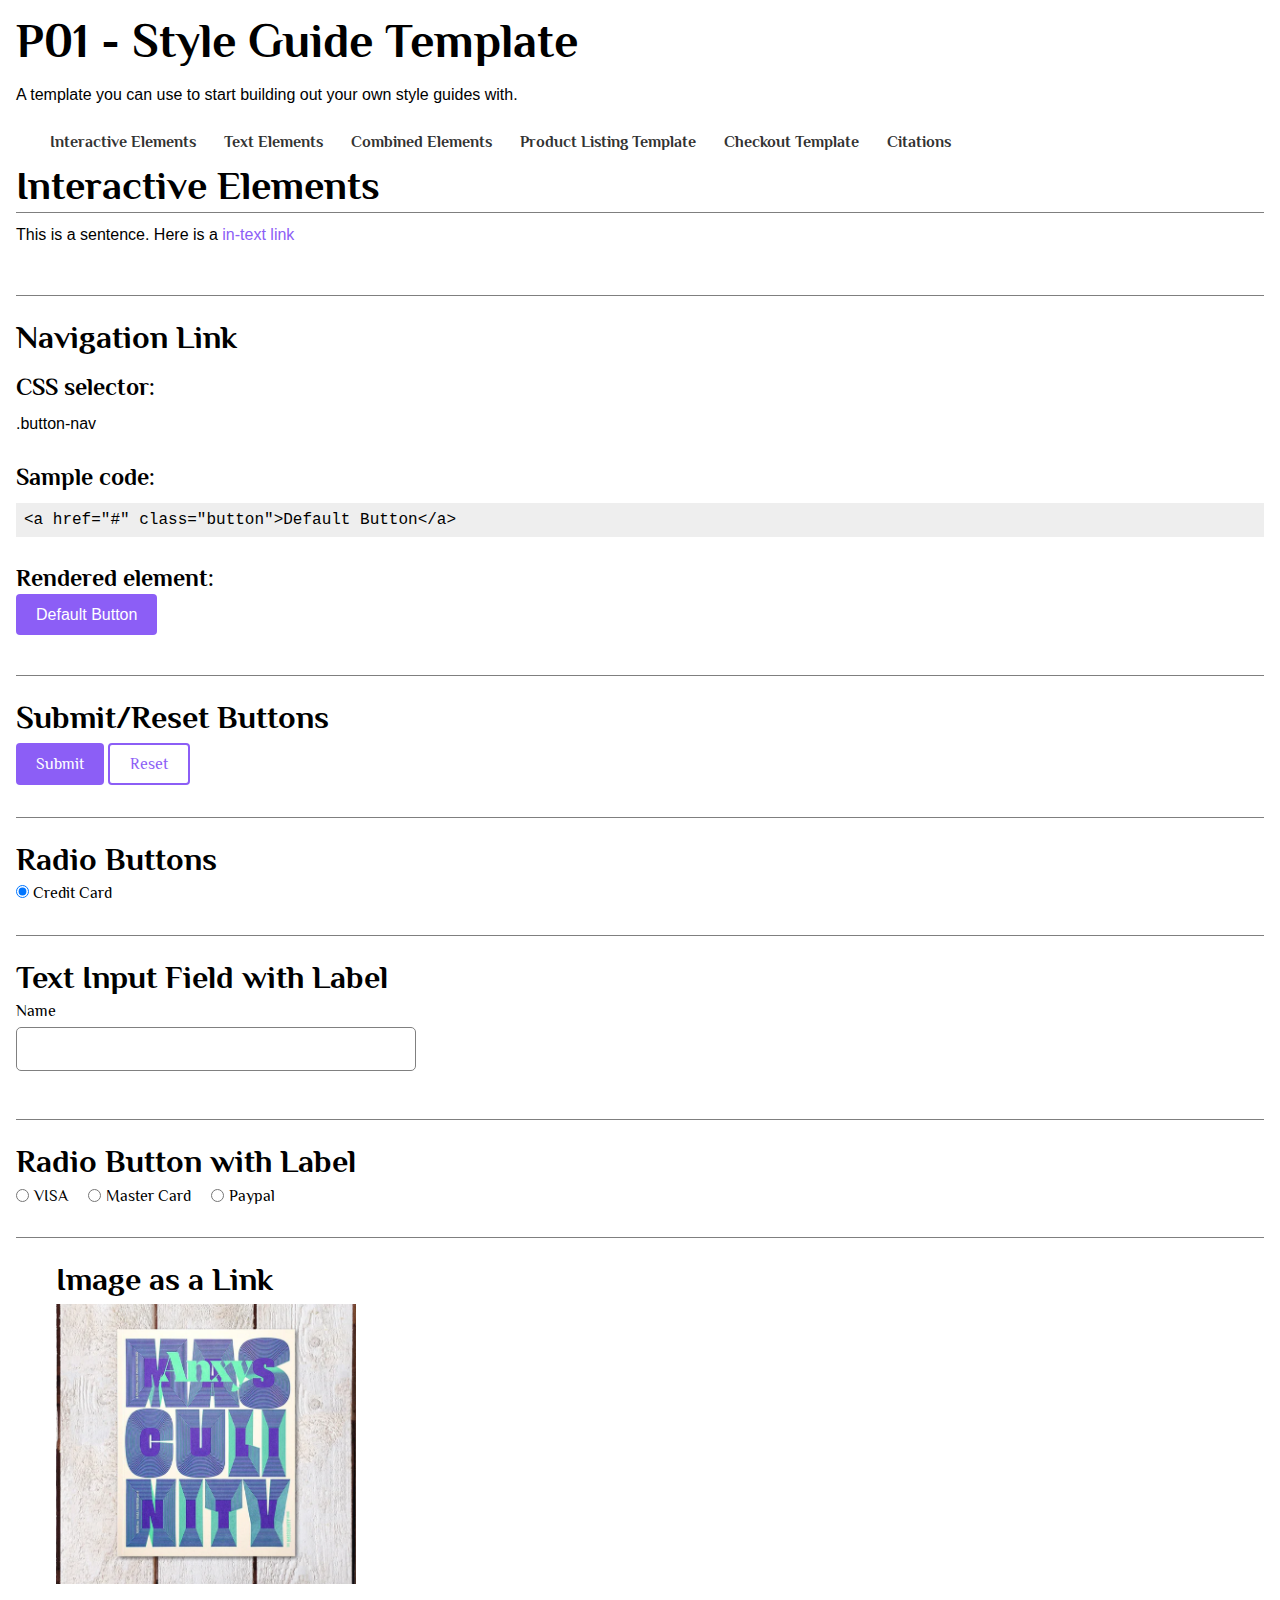
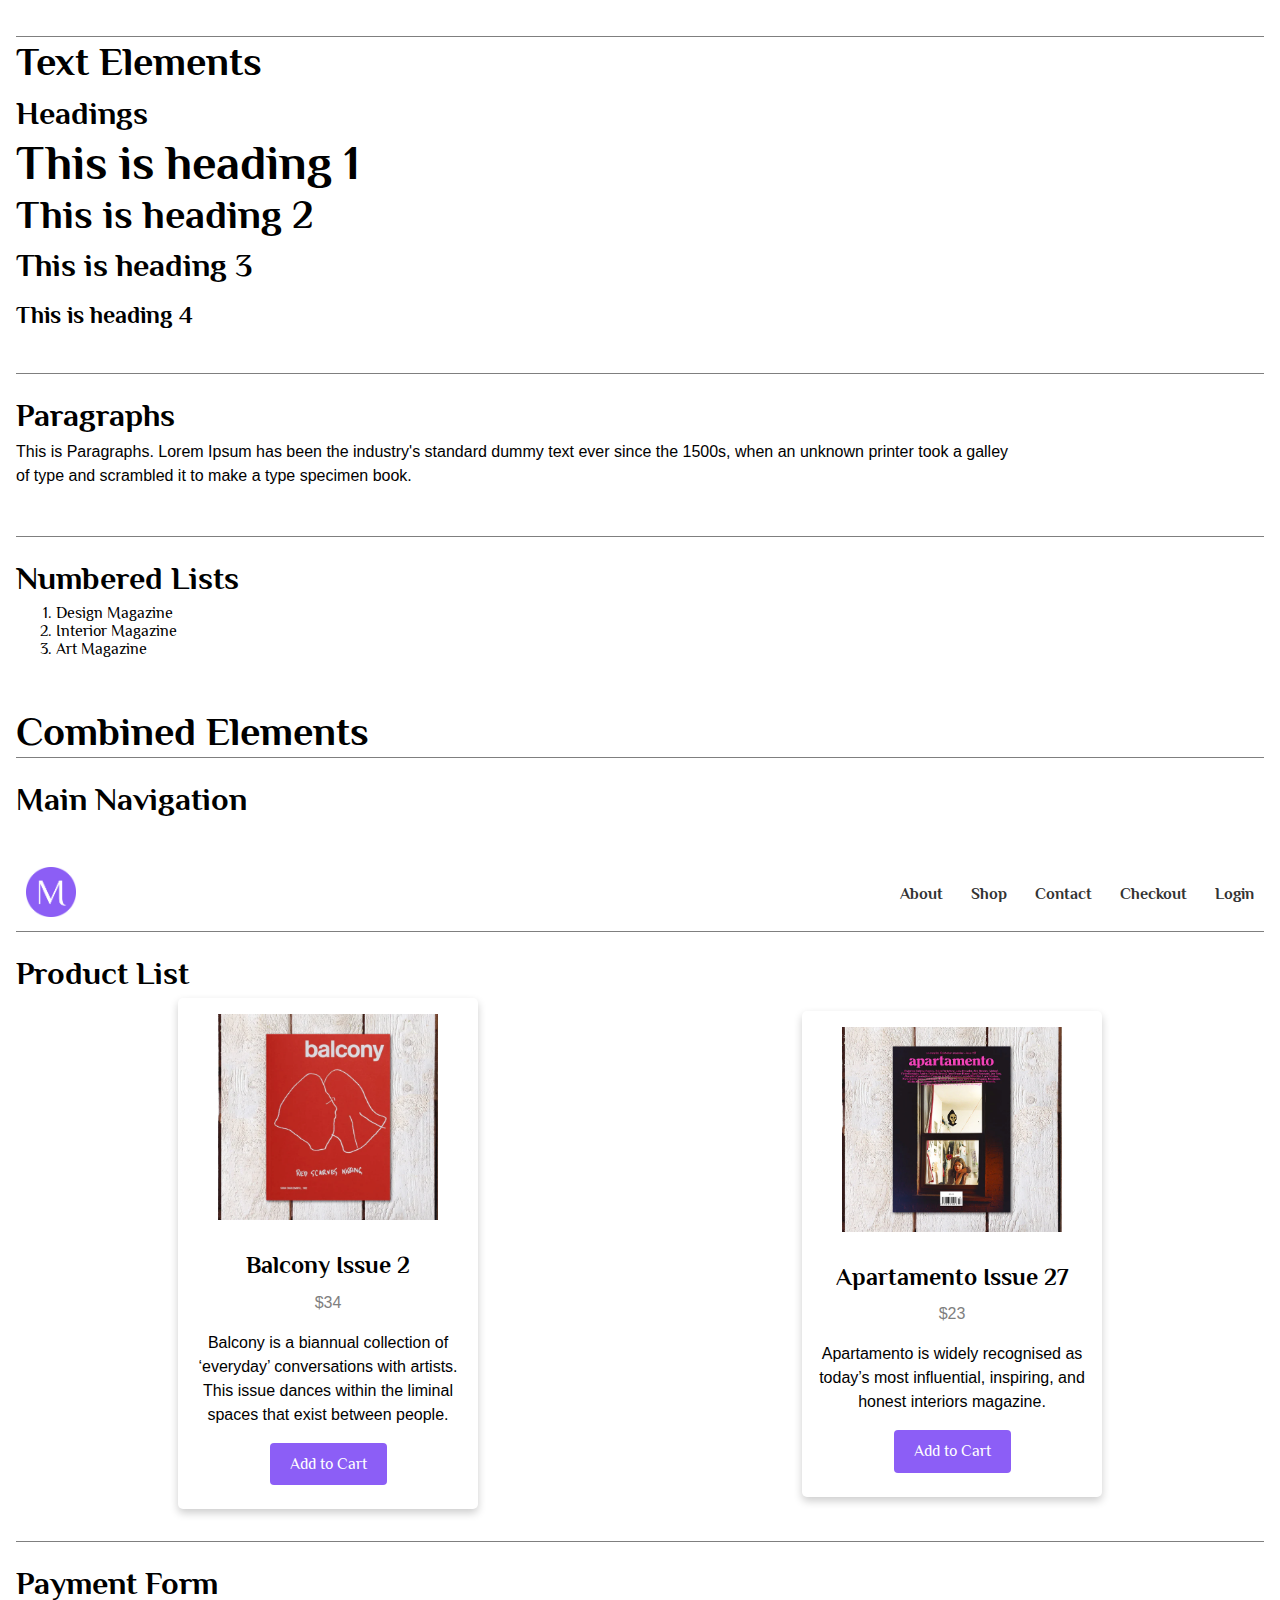
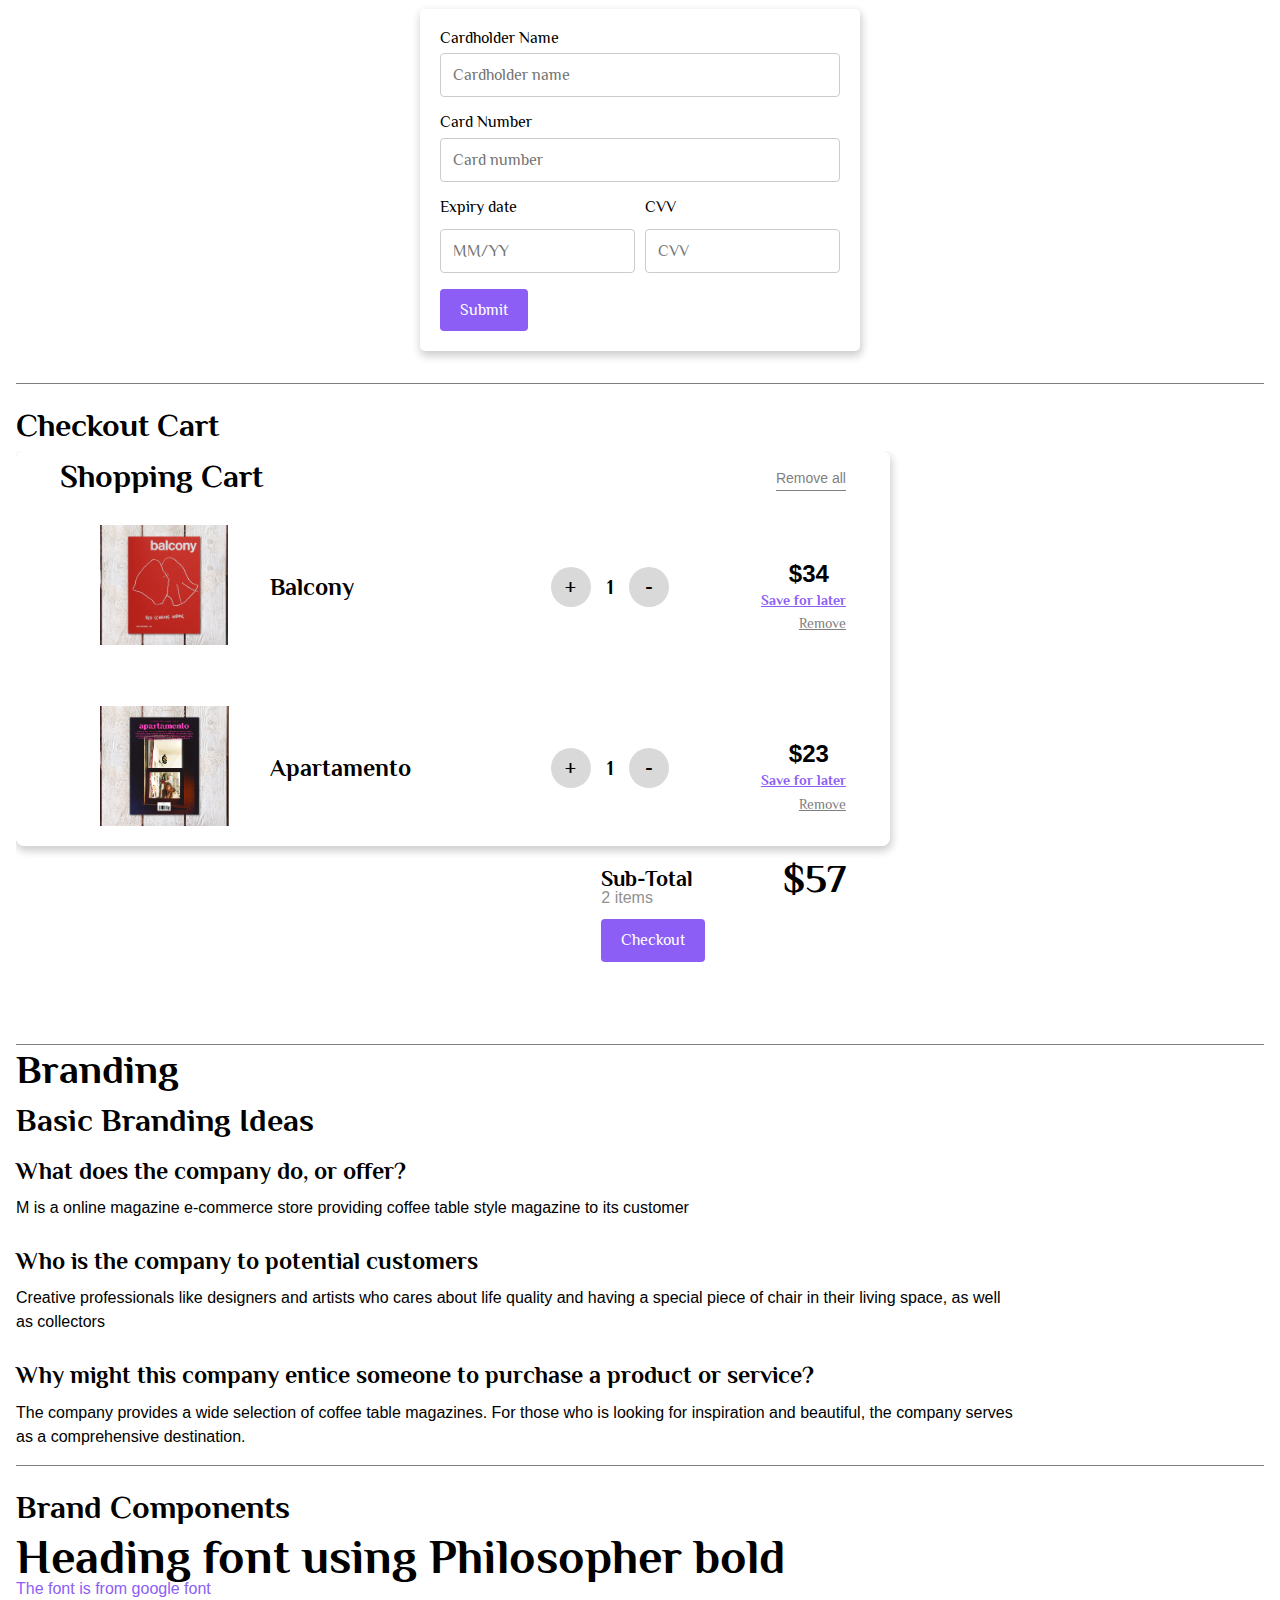
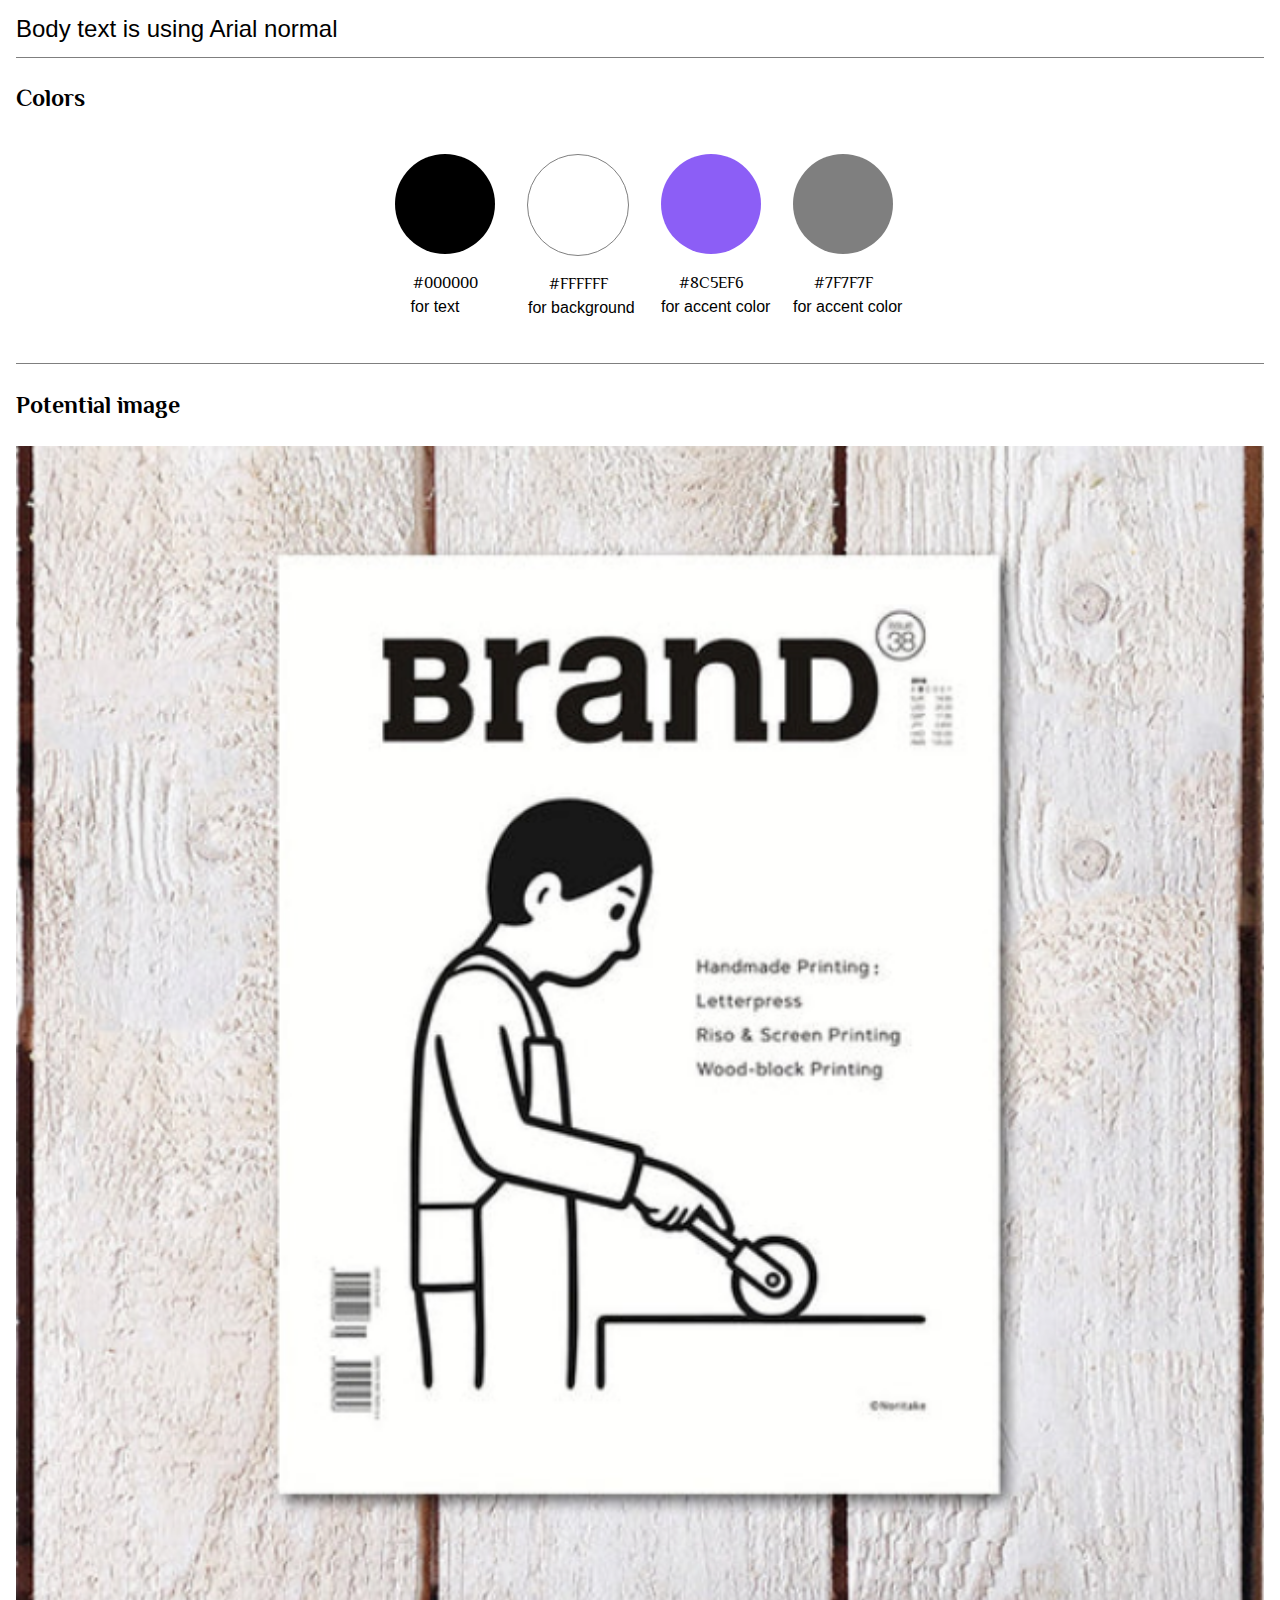
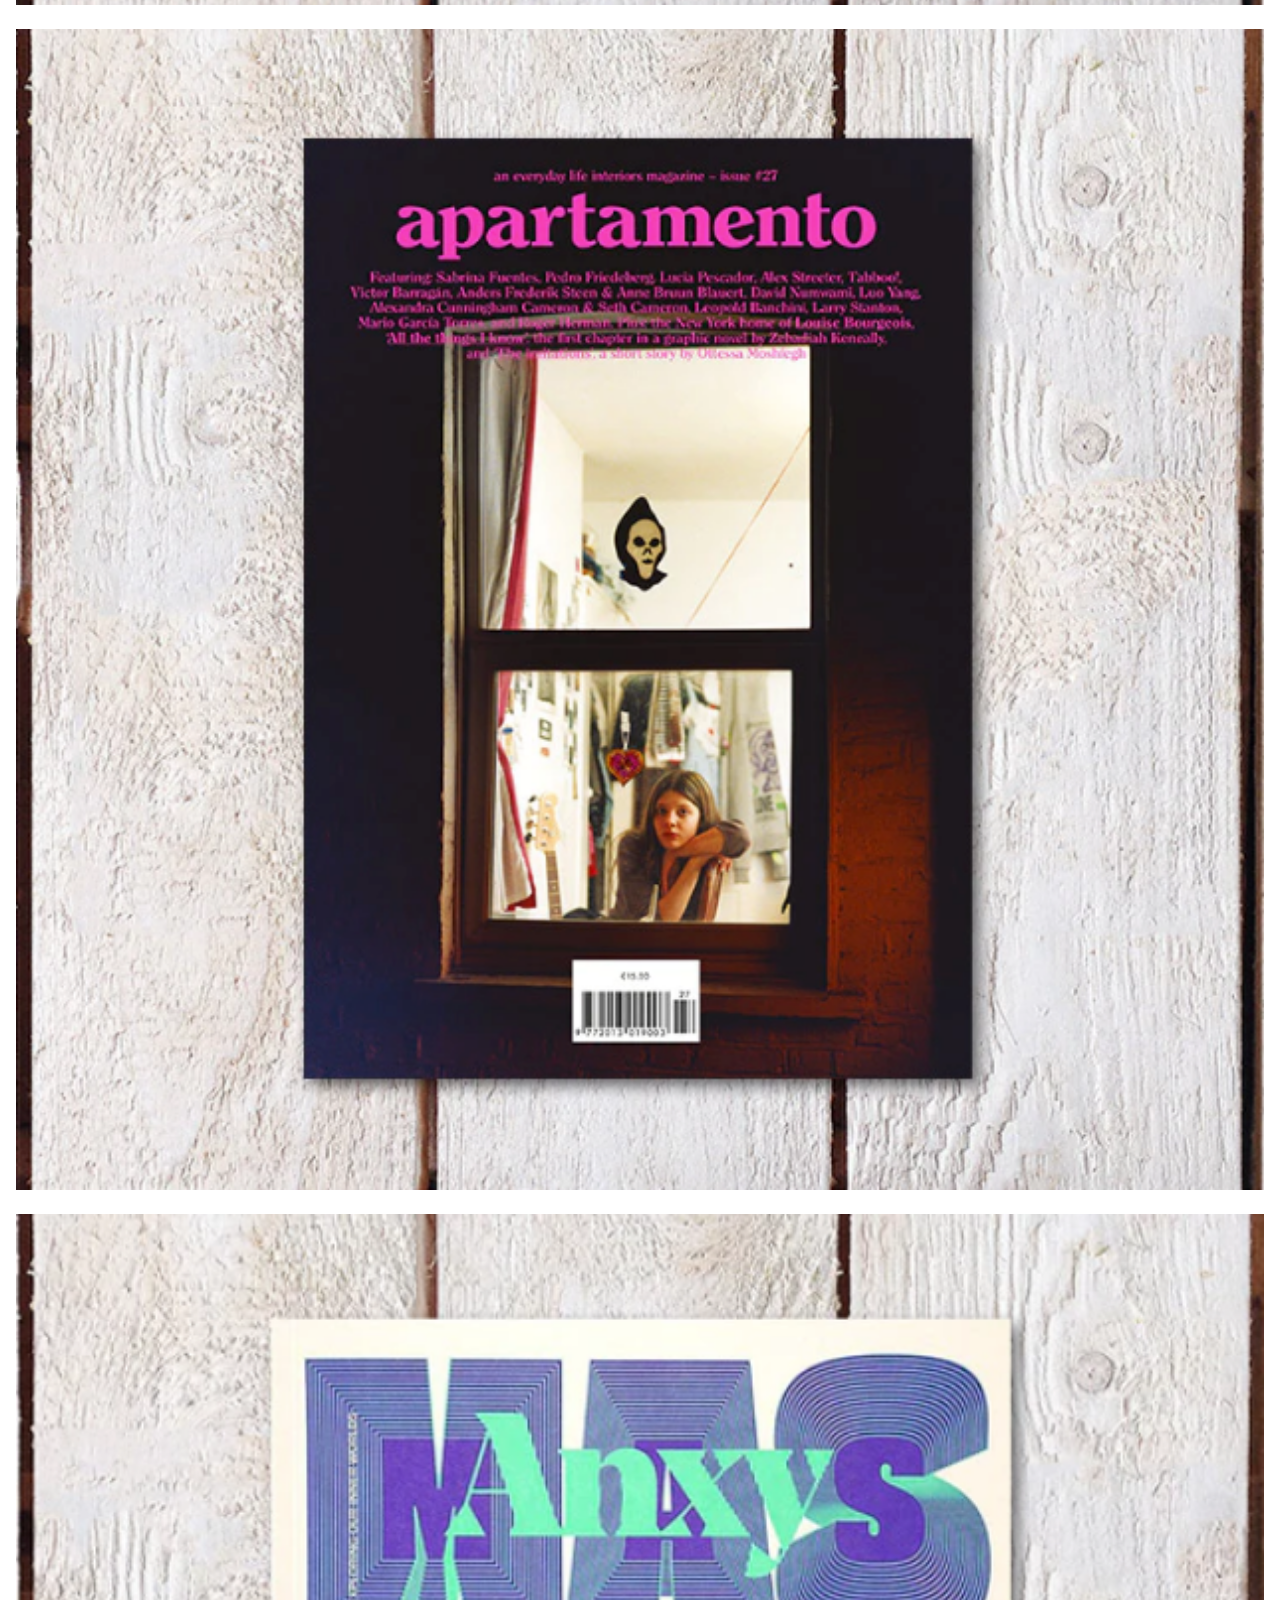
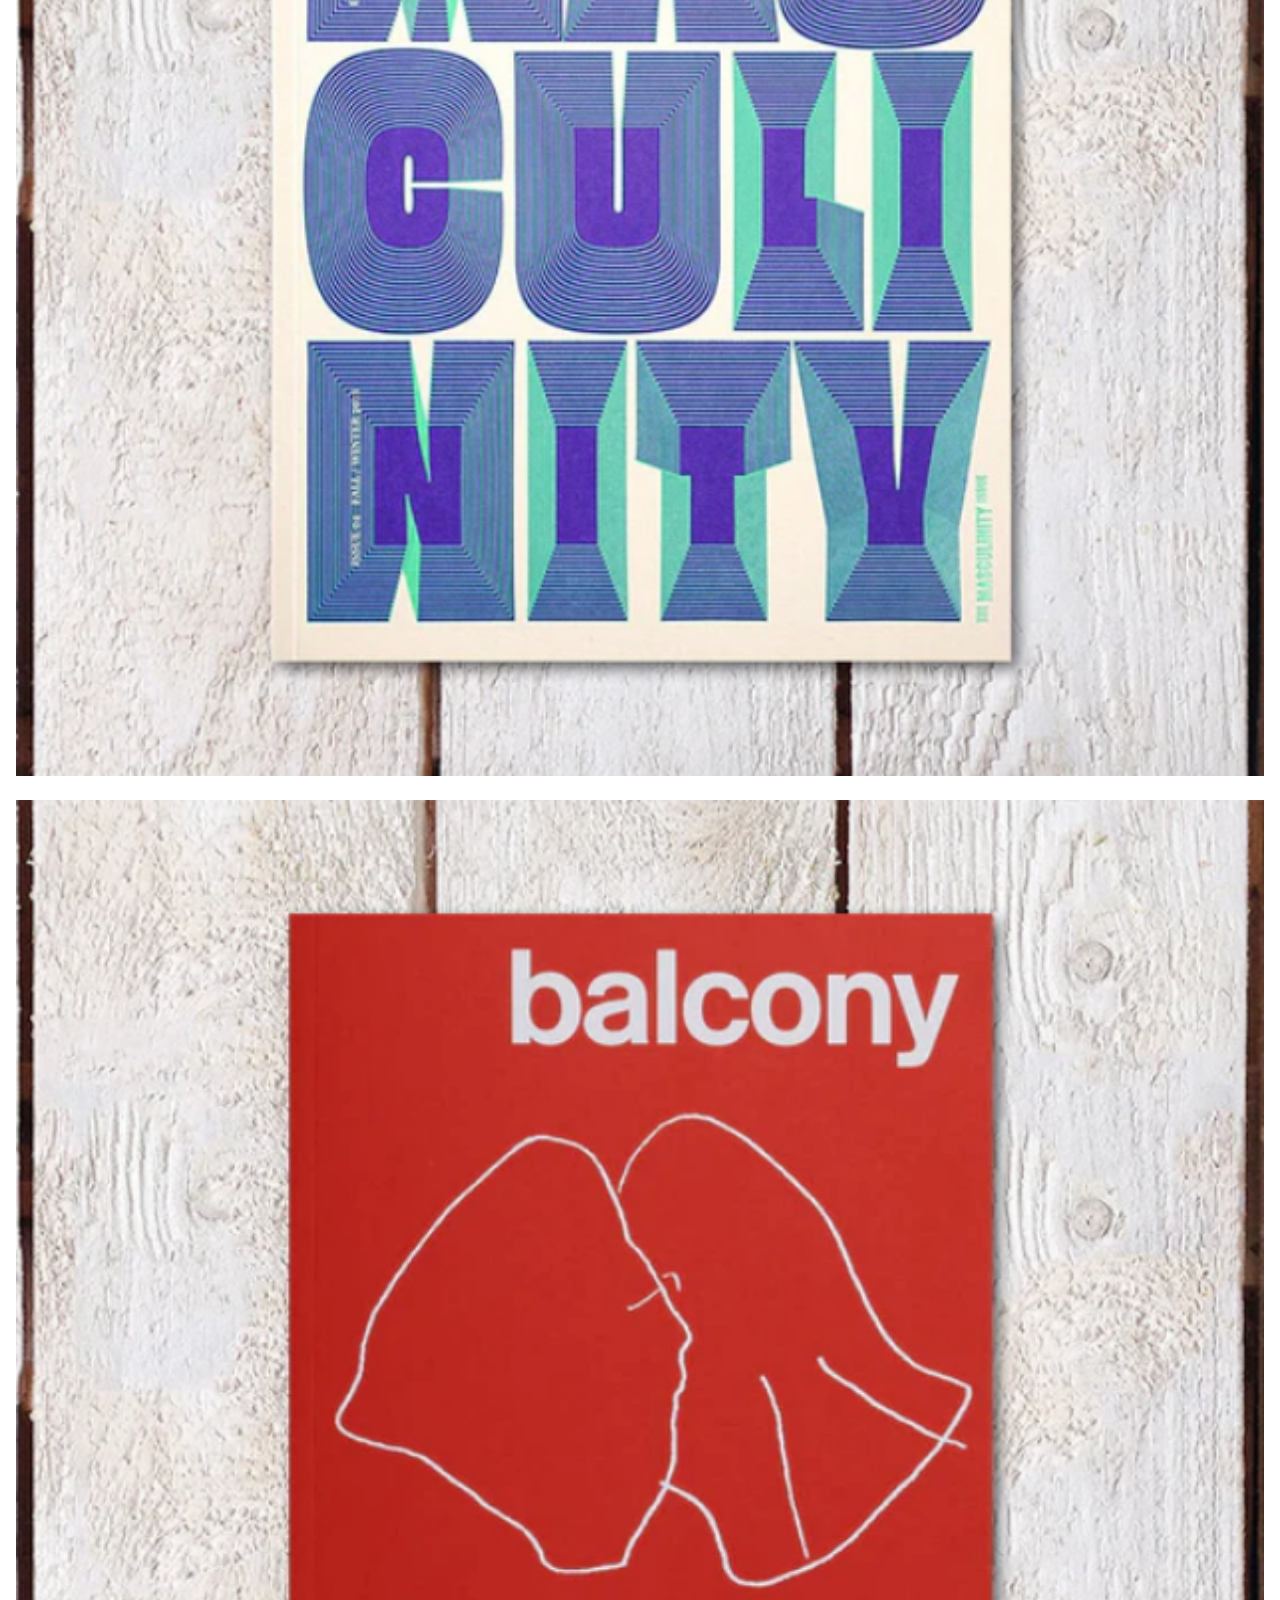
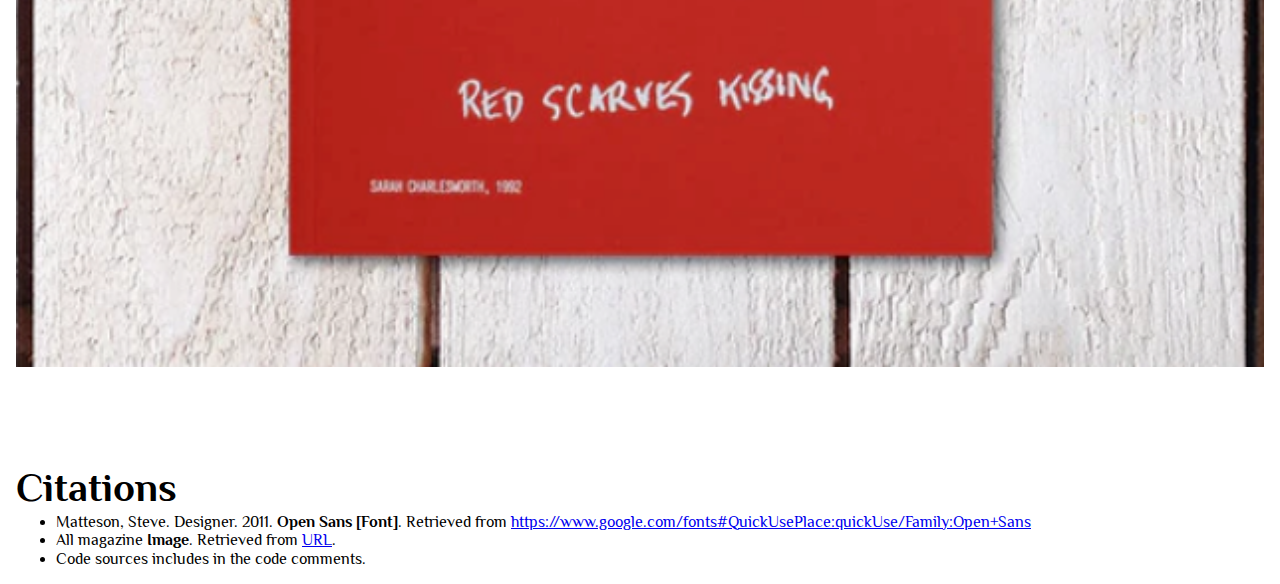
==== index.html @ f596f069 "comment" ====
<!DOCTYPE html>
<html lang="en">

  <head>

    <meta charset="utf-8">
    <title>P01 - Style Guide Template</title>

    <link href="css/main.css" rel="stylesheet">
    <link rel="stylesheet" href="css/font.css">
    
    <link rel="stylesheet" href="css/normalize.css">

    
<!--new comment-->
  </head>

  <body>

    <header>
      <h1>P01 - Style Guide Template</h1>
    </header>
      <p>A template you can use to start building out your own style guides with.</p>

<div class="navbar">
      <nav>    
        <ul>
       <li> <a href="#interactive_elements">Interactive Elements</a> </li>
       <li> <a href="#text_elements">Text Elements</a> </li>
       <li> <a href="#combined_elements">Combined Elements</a> </li>
       <li>  <a href="#product_listing">Product Listing Template</a> </li>
       <li> <a href="#checkoutCart">Checkout Template</a> </li>
       <li> <a href="#citations">Citations</a> </li>
      </ul>    
      </nav>

    </div>

    <!-- INTERACTIVE ELEMENTS SECTION // -->
    <section id="interactive_elements">
      <h2>Interactive Elements</h2>


      <section class="element">

         <!-- to create an in-text link // -->
         <p> This is a sentence. Here is a <a class="intextLink" href="https://www.apple.com"> in-text link </a> </p>
      </section>


      <!-- Default Button styling section -->
      <section class="element">

        <h3>Navigation Link</h3>

        <h4>CSS selector:</h4>
        <p>.button-nav</p>

        <h4>Sample code:</h4>
        <code>&lt;a href="#" class="button"&gt;Default Button&lt;/a&gt;</code>

        <h4>Rendered element:</h4>
        <p><a class="submit" href="#">Default Button</a></p>



      </section>


      <section class="element">
        <h3>Submit/Reset Buttons</h3>
<!-- create submitt and reset button source from lab 1 and 2 material/-->
        <button type="button" class="submit">Submit</button>
        <button type="button" class="reset">Reset</button>

      </section>

      <!-- create radio button source https://learn.shayhowe.com/html-css/building-forms/-->
      <section class="element">
        <h3>Radio Buttons</h3>
        <input type="radio" name="payment type" value="Credit Card" checked> Credit Card
    

      </section>

    


      <section class="element">
        <h3>Text Input Field with Label</h3>

        <!-- to create an input field with label
  source from https://css-tricks.com/html-inputs-and-labels-a-love-story/ // -->
    
      
  <div class="input-container">
    <label for="username">Name</label>
    <input type="text" id="username" name="name">
  </div>

  
      </section>

 <!-- radio button with label // -->
      <section class="element">
        <h3>Radio Button with Label</h3>

<div class="radioGroup">

  <label>
    <input type="radio" name="paymenttype" value="VISA">
    <span class="label-text">VISA</span>
  </label>
  <label>
    <input type="radio" name="paymenttype" value="Master Card">
    <span class="label-text">Master Card</span>
  </label>
  <label>
    <input type="radio" name="paymenttype" value="Paypal">
    <span class="label-text">Paypal</span>
  </label>

        

      </div>


      </section>


      <section class="element">
        <div class="hover01">
          <figure>
            <h3>Image as a Link</h3>
            <a href="https://anxymag.com/"><img src="img/anxys.png" alt="Anxys" width="300"></a>
          </figure>
        </div>
      
<!-- to create an image with a link. Source from https://www.w3schools.com/html/tryit.asp?filename=tryhtml_links_image // -->
        
      
      </section>


    </section>
    <!-- // INTERACTIVE ELEMENTS SECTION -->



    <!-- TEXT ELEMENTS SECTION // -->
    <section class="element">
    <section id="text_elements">
      <h2>Text Elements</h2>
    </section>

    
        <h3>Headings</h3>
      
        <!-- adding 4 level headings// -->
       
        <section id="heading_elements">
        <h1>This is heading 1</h1>
        <h2 class = "specialH2">This is heading 2</h2>
        <h3>This is heading 3</h3>
        <h4>This is heading 4</h4>
      </section>

    
  </section>


      <section class="element">
        <h3>Paragraphs</h3>
    
      <p> This is Paragraphs. Lorem Ipsum has been the industry's standard dummy text ever since the 1500s, when an unknown printer took a galley of type and scrambled it to make a type specimen book. 

      </p>
    </section>
    <!-- create numbered list// -->
      <section class="element">
        <h3>Numbered Lists</h3>
        <ol>
          <li>Design Magazine</li>
          <li>Interior Magazine</li>
          <li> Art Magazine</li>
        </ol>
      </section>

    
    



    <!-- COMBINED ELEMENTS SECTION // -->
    <section id="combined_elements">
      <h2>Combined Elements</h2>

      <section class="element">
        <h3>Main Navigation</h3>

      </section>
<!-- source from https://codepen.io/wajahat/pen/ORXvop-->

      <div class="navbar">
        <div class="logo">
          <img src="img/logo.jpg" alt="Logo" width="100">
        </div>
        <nav>
          <ul>
            <li><a href="#">About</a></li>
            <li><a href="#">Shop</a></li>
            <li><a href="#">Contact</a></li>
            <li><a href="#">Checkout</a></li>
            <li><a href="#">Login</a></li>
          </ul>
        </nav>
      </div>


<!-- Product list -->
      <section class="element" id="product_listing"> 
        <h3 id="product_list">Product List</h3>
<!-- Create a product list. Source from https://www.w3schools.com/howto/howto_css_product_card.asp // -->

<div class="productCardContainer">
        <div class="productCard hover01" >
          <figure>
            <img src="img/balcony.png" alt="balcony" style="width:100%">
          </figure>
          <h4>Balcony Issue 2</h4>
          <p class="price">$34</p>
          <p class="productText" >Balcony is a biannual collection of ‘everyday’ conversations with artists. This issue dances within the liminal spaces that exist between people.
          </p>
          
          <button type="button" class="submit">Add to Cart</button>
          
        </div>

        <div class="productCard hover01">
          <figure>
            <img src="img/apartamento.png" alt="Round Chair - Woven" style="width:100%">
          </figure>
          <h4>Apartamento Issue 27</h4>
          <p class="price">$23 </p>
          <p class="productText">Apartamento is widely recognised as today’s most influential, inspiring, and honest interiors magazine.</p>
         
          <button type="button" class="submit">Add to Cart</button>
          
        </div>

      </div>
  
      </section>

      <section class="element">
        <!--source from https://www.w3schools.com/howto/howto_css_contact_form.asp -->
        <h3>Payment Form</h3>

        <div class="PaymentForm">
          <form action="action_page.php">
        
            <label for="cname">Cardholder Name</label>
            <input type="text" id="cname" name="cardholdername" placeholder="Cardholder name">
        
            <label for="cnum">Card Number</label>
            <input type="text" id="cnum" name="cardnumber" placeholder="Card number">
        
    
        
            <div class="expiry-cvv-container">

              <div class="expiry-container">

                <label for="edate">Expiry date</label>

                <input type="text" id="edate" name="expirydate" placeholder="MM/YY">
              </div>

              <div class="cvv-container">

                <label for="cvv">CVV</label>
                <input type="text" id="cvv" name="cvv" placeholder="CVV">
              </div>
              
            </div>
            
        
            <input type="submit" value="Submit">
        
          </form>
        </div>



      </section>

      <section class="element" id="checkoutCart">

        <h3>Checkout Cart</h3>
 <!-- // source from https://uxplanet.org/how-to-create-a-shopping-cart-ui-using-html-css-e5db3cd55aa0 -->

<div class="wholecart">
        <div class="CartContainer">
   	   <div class="Header">
   	   	<h3 class="Heading">Shopping Cart</h3>
   	   	<p class="Action">Remove all</p>
   	   </div>

   	   <div class="Cart-Items">
   	   	  <div class="image-box hover01">
            <figure>
   	   	  	  <img src="img/balcony.png" alt="Balcony Image" style="height: 120px;">
            </figure>
   	   	  </div>
   	   	  <div class="about">
   	   	  	<h4 class="title">Balcony</h4>
   	   	  	
   	   	  </div>
   	   	  <div class="counter">
   	   	  	<div class="btn">+</div>
   	   	  	<div class="count">1</div>
   	   	  	<div class="btn">-</div>
   	   	  </div>
   	   	  <div class="prices">
   	   	  	<div class="amount"><p>$34</p></div>
   	   	  	<div class="save"><u>Save for later</u></div>
   	   	  	<div class="remove"><u>Remove</u></div>
   	   	  </div>
   	   </div>

   	   <div class="Cart-Items pad">
   	   	  <div class="image-box hover01">
            <figure>
              <img src="img/apartamento.png" alt="Apartamento Image" style="height: 120px;">
            </figure>    
   	   	  </div>
   	   	  <div class="about">
   	   	  	<h4 class="title">Apartamento</h4>
   	   	  	
   	   	  
   	   	  </div>
   	   	  <div class="counter">
   	   	  	<div class="btn">+</div>
   	   	  	<div class="count">1</div>
   	   	  	<div class="btn">-</div>
   	   	  </div>
   	   	  <div class="prices">
   	   	  	<div class="amount"><p>$23</p></div>
   	   	  	<div class="save"><u>Save for later</u></div>
   	   	  	<div class="remove"><u>Remove</u></div>
   	   	  </div>
   	   </div>
   
   	 <div class="checkout">
   	 <div class="total">
   	 	<div>
   	 		<div class="Subtotal">Sub-Total</div>
   	 		<div class="items"><p>2 items</p></div>
   	 	</div>
   	 	<div class="total-amount"><h2>$57</h2></div>
   	 </div>
   	 <button class="submit">Checkout</button></div>
   </div>

  </div>

      </section>

    </section>
  

    
    <!-- // COMBINED ELEMENTS SECTION -->


    <section class="element">

    <section class="branding">
        
      <h2>Branding</h2>
<!-- // branding ideas -->
      <h3>Basic Branding Ideas</h3>
      <h4> What does the company do, or offer?</h4>
      <p>M is a online magazine e-commerce store providing coffee table style magazine to its customer </p>
      <h4> Who is the company to potential customers</h4>
      <p>Creative professionals like designers and artists who cares about life quality and having a special piece of chair in their living space, as well as collectors</p>
      <h4> Why might this company entice someone to purchase a product or service?</h4>
      <p>The company provides a wide selection of coffee table magazines. For those who is looking for inspiration and beautiful, the company serves as a comprehensive destination.</p>
<!-- // branding components -->
<section class="element">
      <h3>Brand Components</h3>
      <h1 class="brandH1"> Heading font using Philosopher bold</h1>
      <p><a class="intextLink" href="https://fonts.google.com/specimen/Philosopher">The font is from google font</a></p>

      <p class="biggerP"> Body text is using Arial normal</p>

      <section class="element">
      <!-- source from https://codepen.io/zchry/pen/naamaq-->
      <h4>Colors</h4>
      <ul id="colors">
        <li class="colorCircle color-1">
            <div class="colorHex">#000000 <p>for text</p></div>
        </li>
        <li class="colorCircle color-2">
            <div class="colorHex">#FFFFFF <p>for background</p></div>
        </li>
        <li class="colorCircle color-3">
            <div class="colorHex">#8C5EF6 <p>for accent color</p> </div>
        </li>
         <li class="colorCircle color-4">
            <div class="colorHex">#7F7F7F<p>for accent color</p></div>
        </li>
      
      </ul> 
      </section>

      <section class="element">
      <h4>Potential image</h4>
      <div class="imageContainer hover01">
          <img src="img/brand.png" alt="brand" style="width:100%">
          <img src="img/apartamento.png" alt="apartamento" style="width:100%">
          <img src="img/anxys.png" alt="apartamento" style="width:100%">
          <img src="img/balcony.png" alt="apartamento" style="width:100%">
        

      </div>
    </section>
  </section>

    </section>
  </section>



    <section id="citations">
      <h2>Citations</h2>

      <ul>
        <li>Matteson, Steve. Designer. 2011. <strong>Open Sans [Font]</strong>. Retrieved from <a href="https://www.google.com/fonts#QuickUsePlace:quickUse/Family:Open+Sans">https://www.google.com/fonts#QuickUsePlace:quickUse/Family:Open+Sans</a></li>
        <li>All magazine <strong>Image</strong>. Retrieved from <a href="https://coffeetablemags.de/collections/magazines">URL</a>.</li>
        <li>Code sources includes in the code comments.</li>
      </ul>

    </section>



  </body>
</html>
---- css/main.css ----
/*
  STYLE GUIDE STYLING 
  Default styling for the style guide 
*/





body {
  font-family: "Philosopher",serif;
  margin: 1rem !important;
  font-size: 1.0em;
}



/*
  having a line between each element section
*/

.element {
  padding-bottom: 2rem;
  border-top-width: 0.1rem;
  border-top-style: solid;
  border-top-color: #7F7F7F;
}


/** 
  heading and body styles
**/

h1{
  font-size: 3rem !important; /** 3times bigger than regular 1.0em **/
  margin-bottom: 1rem;
  
  }

h2 {
  font-size: 2.5rem;
  margin-bottom: 1rem;
}

h2:not(.specialH2){
  margin-top: 1rem;
  font-size: 2.5rem;
  margin-bottom: 1rem;
  

}


h2.specialH2{
  font-size: 2.5rem;
  margin-bottom: 1rem;
  
}

h3 {
  font-size: 2rem;
  margin-bottom: 1rem;
}

h4 {
  font-size: 1.5rem;
  margin-bottom: 1rem;
}

p {
  margin-top: 10px;
  max-width: 80%;
  font-family: Arial, Helvetica, sans-serif;
  line-height: 24px;
  font-size: 16px;
}

.biggerP{
font-size: 24px;
font-weight: normal;
margin-bottom: 16px;
margin-top: 16px;
}

.brandH1{

  margin-bottom: 0;
}
/** 
  in text link interaction
**/

.intextLink{
  
  text-decoration: none;
  color: #8C5EF6;
}

.intextLink:hover,
.intextLink:focus {

  text-decoration: underline;
  color: #8C5EF6;
}


  /* main nav style */
.navbar {
  display: flex;
  justify-content: space-between;
  align-items: center;
  background-color: #ffffff;
  padding: 10px;
}

.logo img {
  height: auto;
  width: 50px;
}

nav ul {
  list-style: none;
  margin: 0;
  padding: 0;
}

nav ul li {
  display: inline-block;
  margin-left: 24px;
}

nav ul li a {
  text-decoration: none;
  color: #333333;
  font-weight: bold;
}

nav ul li a:hover {
  color: #8C5EF6;
}

 /* top nav style */

nav a:hover {
  text-decoration: none;
  color:#8C5EF6;
}
nav a:focus{
  text-decoration: none;
  color:#8C5EF6;

}

/** 
  Task 4: Add a different hover and focus state styling to the image as a link.
  Source: from lab tutorial May 25
**/

img:hover, img:focus{
transform: scale(1.1);

}

code {
  background-color: #EEE;
  padding: 0.5rem;
  display: block;
}

/** radio with label **/
.radioGroup {
  display: flex;
  
}

.radioGroup label {
  display: flex;
  align-items: center;
  margin-right: 20px;
  
}

.radioGroup input[type="radio"] {
  margin-right: 5px;
}



/** \ Style the <input> and <label> source: https://learn.shayhowe.com/html-css/building-forms/ **/

.input-container {
  display: flex;
  flex-direction: column;
}
.input-container input[type="text"] {
  resize: vertical ;
  border-radius: 5px ;
  border: 1px solid gray ;
  max-width: 400px ;
  
}

input[type="text"]:hover, input[type="text"]:focus{
  border: 2px solid #8C5EF6 ;
}

.input-container #username {
 
  font-weight: bold ;
  color: black ;
}
/* 
  INTERACTIVE ELEMENTS -------------------
*/



/* Styling for the navigation button */

.submit:hover, .submit:focus {
  opacity: 0.7;
}

.submit{
  background-color: #8C5EF6;
  color: white;
  padding: 12px 20px;
  border: none;
  border-radius: 4px;
  text-decoration: none;
  font-size: 16px;

}

.reset{
  background-color: white;
  color: #8C5EF6;
  padding: 10px 20px;
  border: 2px solid #8C5EF6;
  border-radius: 4px;
  text-decoration: none;
  font-size: 16px;

}
.reset:hover, .reset:focus {
  opacity: 0.7;
}




/* 
  COMBINED ELEMENTS ------------------
*/


/* 
  Product list ELEMENTS -------------------
*/
.productCardContainer {
  display: flex;
  justify-content: space-between;

}

.productCard{
  
  box-shadow: 0 4px 8px 0 rgba(0, 0, 0, 0.2);
  width: 300px;
  height: auto;
  margin: auto;
  text-align: center;
  border-radius: 5px;

}


.price {
  color: #7F7F7F;
  margin: 0px;
  max-width: 100%;
}

.productText{
  margin: 16px;
  max-width: 100%;
}

.productCard .submit{
  margin-bottom: 24px;
  margin-top:auto;
}



/**Payment form style**/

.expiry-cvv-container {
  display: flex;
  justify-content: space-between;
}

.expiry-container,
.cvv-container {
  width: calc(50% - 5px);
}

.expiry-container label,
.cvv-container label {
  display: block;
  margin-bottom: 6px;
}

input[type=text] {
  color: black;
  width: 100%;
  padding: 12px;
  border: 1px solid #ccc;
  border-radius: 4px;
  box-sizing: border-box;
  margin-top: 6px;
  margin-bottom: 16px;
  resize: vertical;
}

input[type=submit] {
  background-color: #8C5EF6;
  color: white;
  padding: 12px 20px;
  border: none;
  border-radius: 4px;
  cursor: pointer;
}

input[type=submit]:hover {
  opacity: 0.7;
}

.PaymentForm {
  border-radius: 5px;
 
  padding: 20px;
  max-width: 400px;
  margin: 0 auto;
  background-color: #ffffff;

  box-shadow: 1px 4px 8px 1px rgba(0, 0, 0, 0.2);
}




/* Colors
// ---------------------*/
.color-1 {background: black;} 
.color-2 {background: white; border: 1px solid #7F7F7F;} 
.color-3 {background: #8C5EF6;} 
.color-4 {background: #7F7F7F;}



ul#colors {
  width: 50%; 
  position: relative; 
  padding-top: 30px; 
  margin: 0 auto; 
  margin-bottom: 75px; 
  text-align: center; 
  list-style: none;
  display: flex; 
  justify-content: center;
  flex-wrap: wrap;
}


li.colorCircle { 
  width: 100px; 
  height: 100px; 
  border-radius: 50%;
  display: flex; 
  align-items: center;
  display: inline-block; 
  justify-content: center;
  margin-right: 32px;}

.colorHex { 
  position: relative; 
  color: black; 
  top: 120px; 
 
  
  white-space: nowrap;
}

.colorHex p{
  text-align: center;
  line-height: 10px;
}

  /** Check out cart**/

  .wholecart{
    overflow: auto;
    
    
  }
  .CartContainer{
    width: 70%;
    height: auto;
    background-color: #ffffff;
      border-radius: 8px;
      box-shadow: 1px 4px 8px 1px rgba(0, 0, 0, 0.2);
      
  }
  
  .Header{
    margin: auto;
    width: 90%;
    height: 15%;
    display: flex;
    justify-content: space-between;
    align-items: center;
  }
  
  .Heading{
    color: black;
    margin-top: 16px !important;
    margin-bottom: 24px !important;
  }
  
  .Action{
    font-size: 14px;
    color: #7F7F7F;
    cursor: pointer;
    border-bottom: 1px solid #7F7F7F;
  }
  
  .Cart-Items{
    margin: auto;
    width: 90%;
    height: 30%;
    display: flex;
    justify-content: space-between;
    align-items: center;
    margin-bottom: 24px;
  }

  .image-box{
    width: 15%;
    text-align: center;
  }
  .about{
    height: 100%;
    width: 24%;
  }

  .title{
    color: black;
    margin: 0 !important;
  }

 
 
  
  .counter{
    width: 15%;
    display: flex;
    justify-content: space-between;
    align-items: center;
  }

  .btn{
    width: 40px;
    height: 40px;
    border-radius: 50%;
    background-color: #d9d9d9;
    display: flex;
    justify-content: center;
    align-items: center;
    font-size: 20px;
    font-weight: 900;
    color: black;
    cursor: pointer;
  }
  .count{
    font-size: 20px;
   
    font-weight: 600;
    color: black;
  }
  
  .prices{
    height: 100%;
    text-align: right;
  }
  .amount{
    padding-top: 20px;
    font-weight: bold;
    color: black;
  }
  .amount p{
    font-size: 24px !important;
    margin: 0;

  }

  .save{
    padding-top: 5px;
    font-size: 14px;

    font-weight: 600;
    color: #8C5EF6;
    cursor: pointer;
  }
  .remove{
    padding-top: 5px;
    font-size: 14px;
    color: #7F7F7F;
    cursor: pointer;
  }
  
  .pad{
    margin-top: 5px;
    
  }
  
  
  .checkout{
    float: right;
    margin-right: 5%;
    width: 28%;
    margin-bottom: 50px;
  }
  .total{
    
    width: 100%;
    display: flex;
    justify-content: space-between;
  }
  .Subtotal{
    font-size: 22px;
    
    font-weight: 700;
    color: black;
  }
  .items p {
    color: #909090;
    margin-top: 5px;
    line-height: 10px;
  }
  .total-amount{
    
    color: black;
  }
  .total h2{
    margin: 0;
  }



  /**image flexbox**/
  .imageContainer {
    margin-top: 32px;
    display: flex;
    flex-wrap: wrap;
    gap:24px;
  }
  
  .imageContainer img {
    flex: 1;
  }
  

    /** responsive **/
  @media screen and (max-width: 600px) {
    .productCardContainer {
      flex-direction: column;
    }
    
    .productCard {
      margin-bottom: 32px;
    }
  }

  .hover01 figure img {
    -webkit-transform: scale(1);
    transform: scale(1);
    -webkit-transition: .3s ease-in-out;
    transition: .3s ease-in-out;
  }
  .hover01 figure:hover img {
    -webkit-transform: scale(1.3);
    transform: scale(1.1);
  }
---- css/font.css ----
@font-face {
    font-family: "Philosopher";
    font-weight: bold;
    font-style: normal;
    src: url(../font/Philosopher-Bold.ttf);
   /** src: url(../fonts/Quan.woff) format('woff'); **/
}

@font-face {
    font-family: "Philosopher";
    font-weight: normal;
    font-style: normal;
    src: url(../font/Philosopher-Regular.ttf);
   /** src: url(../fonts/Quan.woff) format('woff'); **/
}
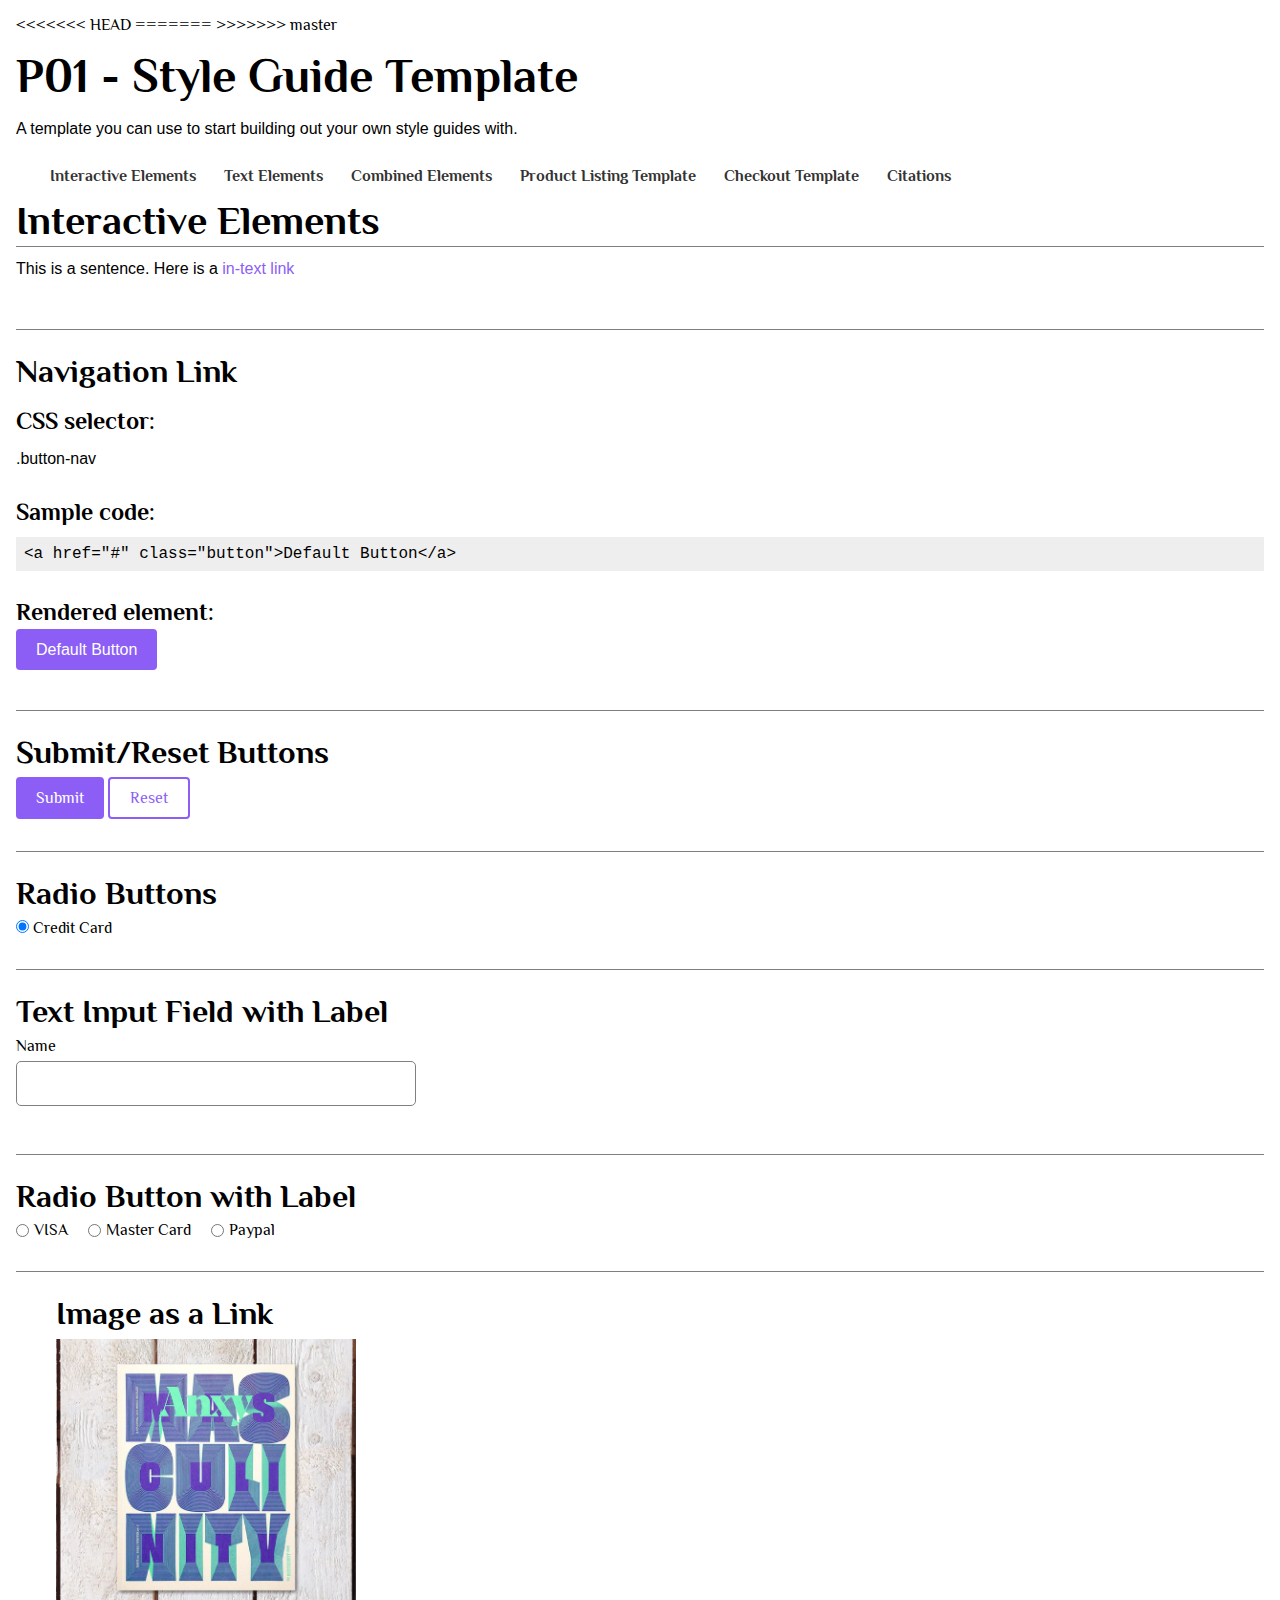
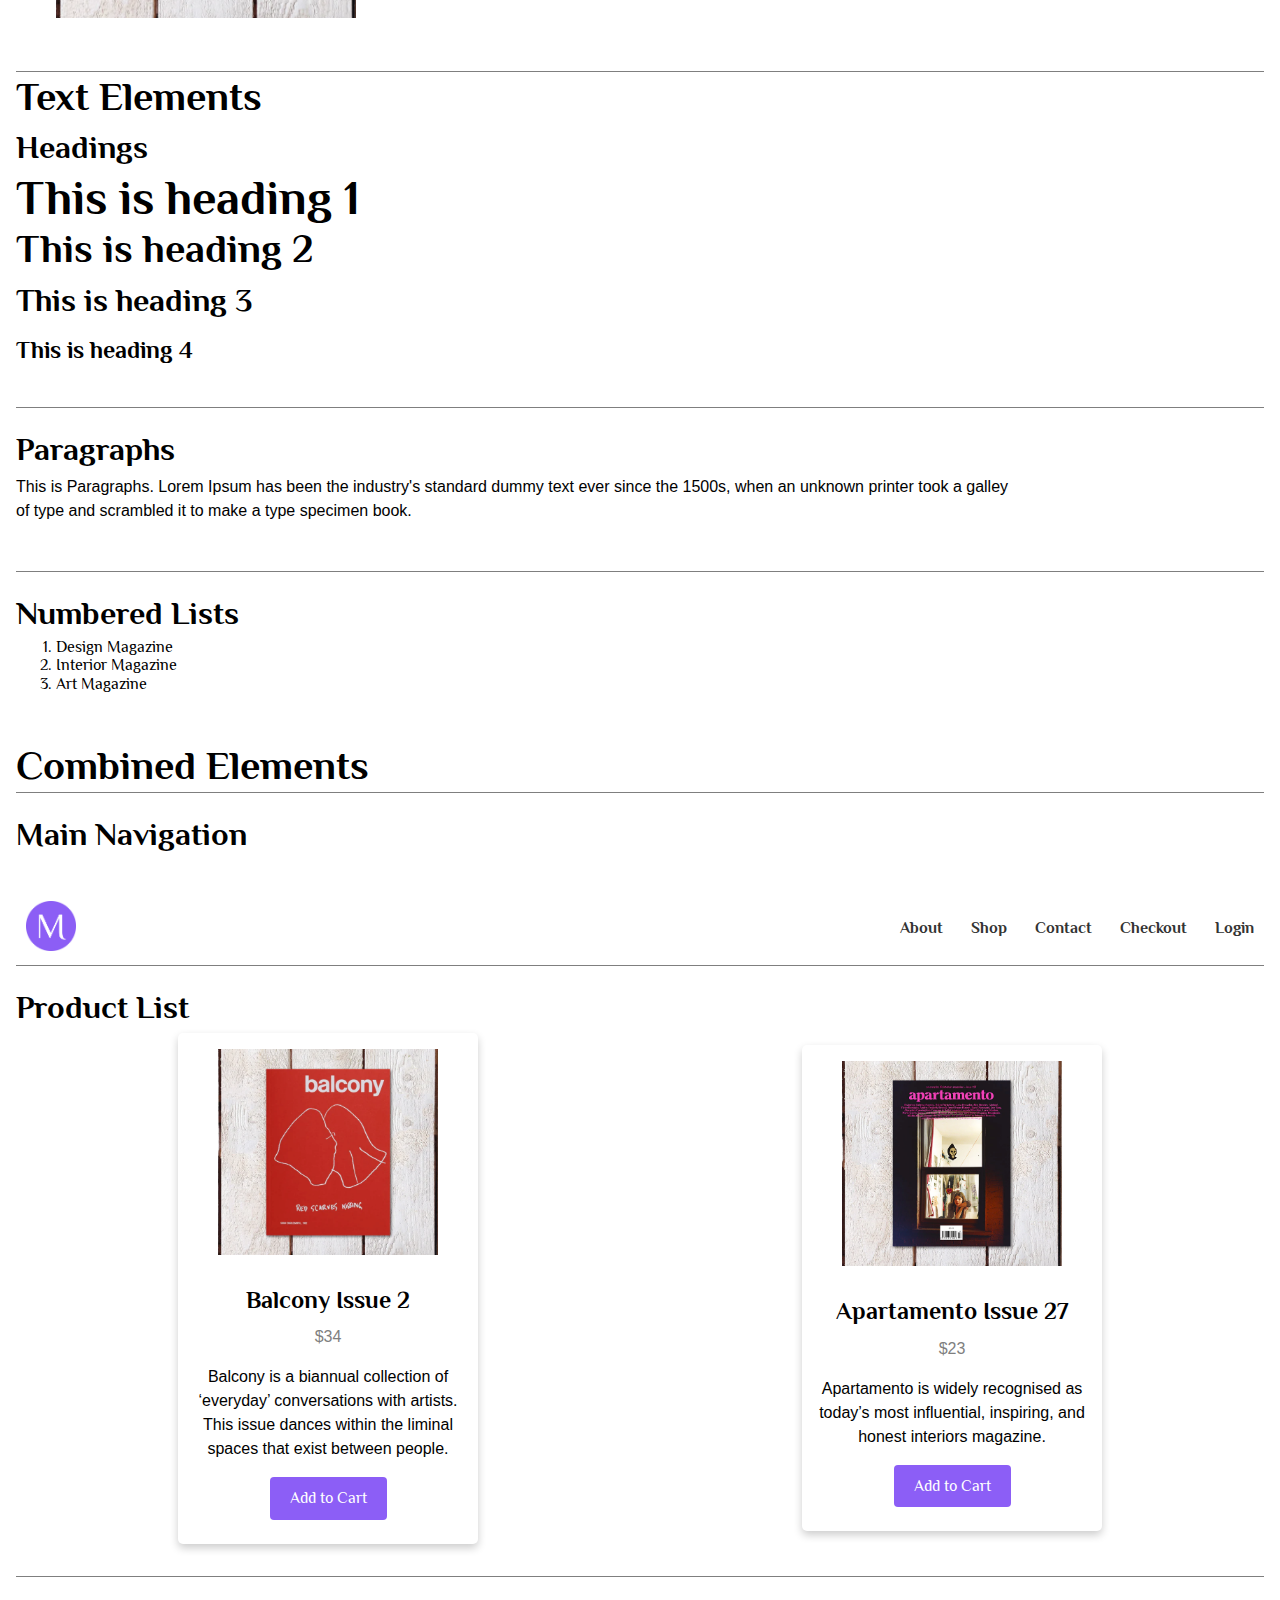
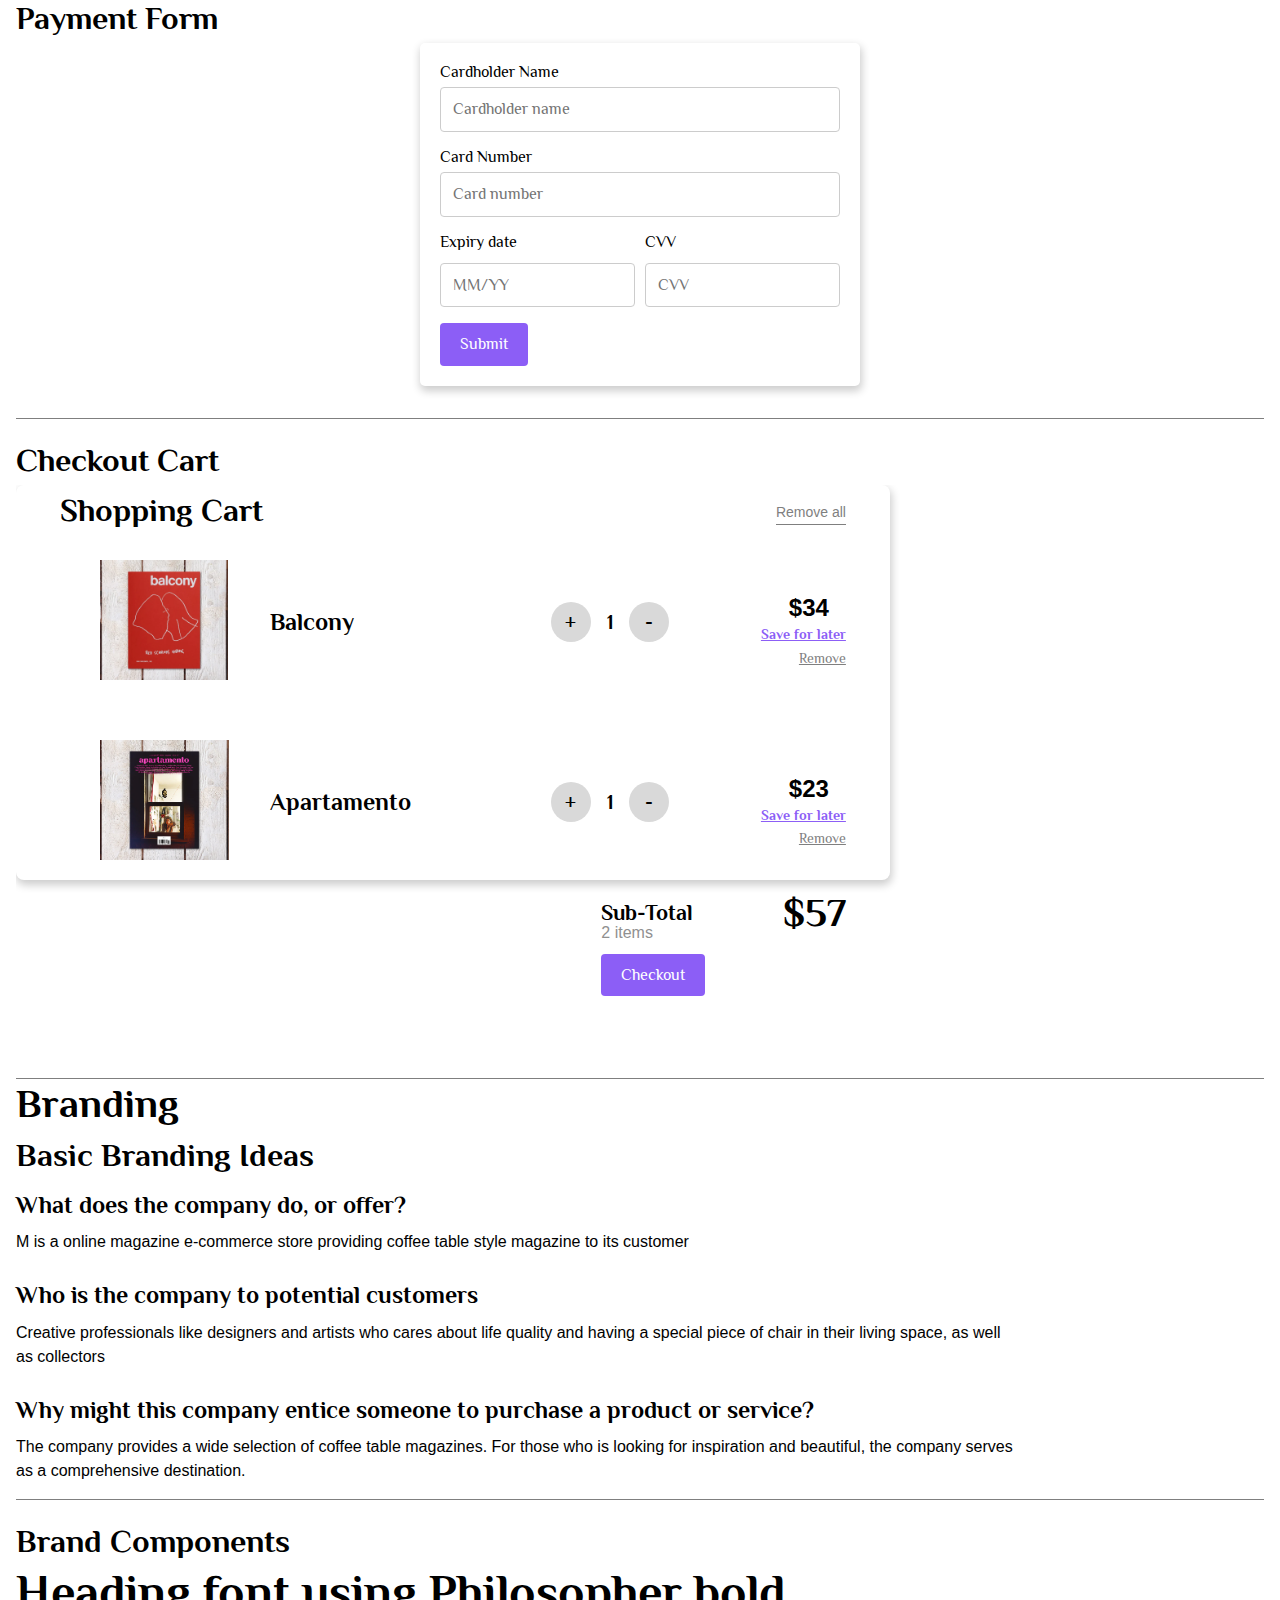
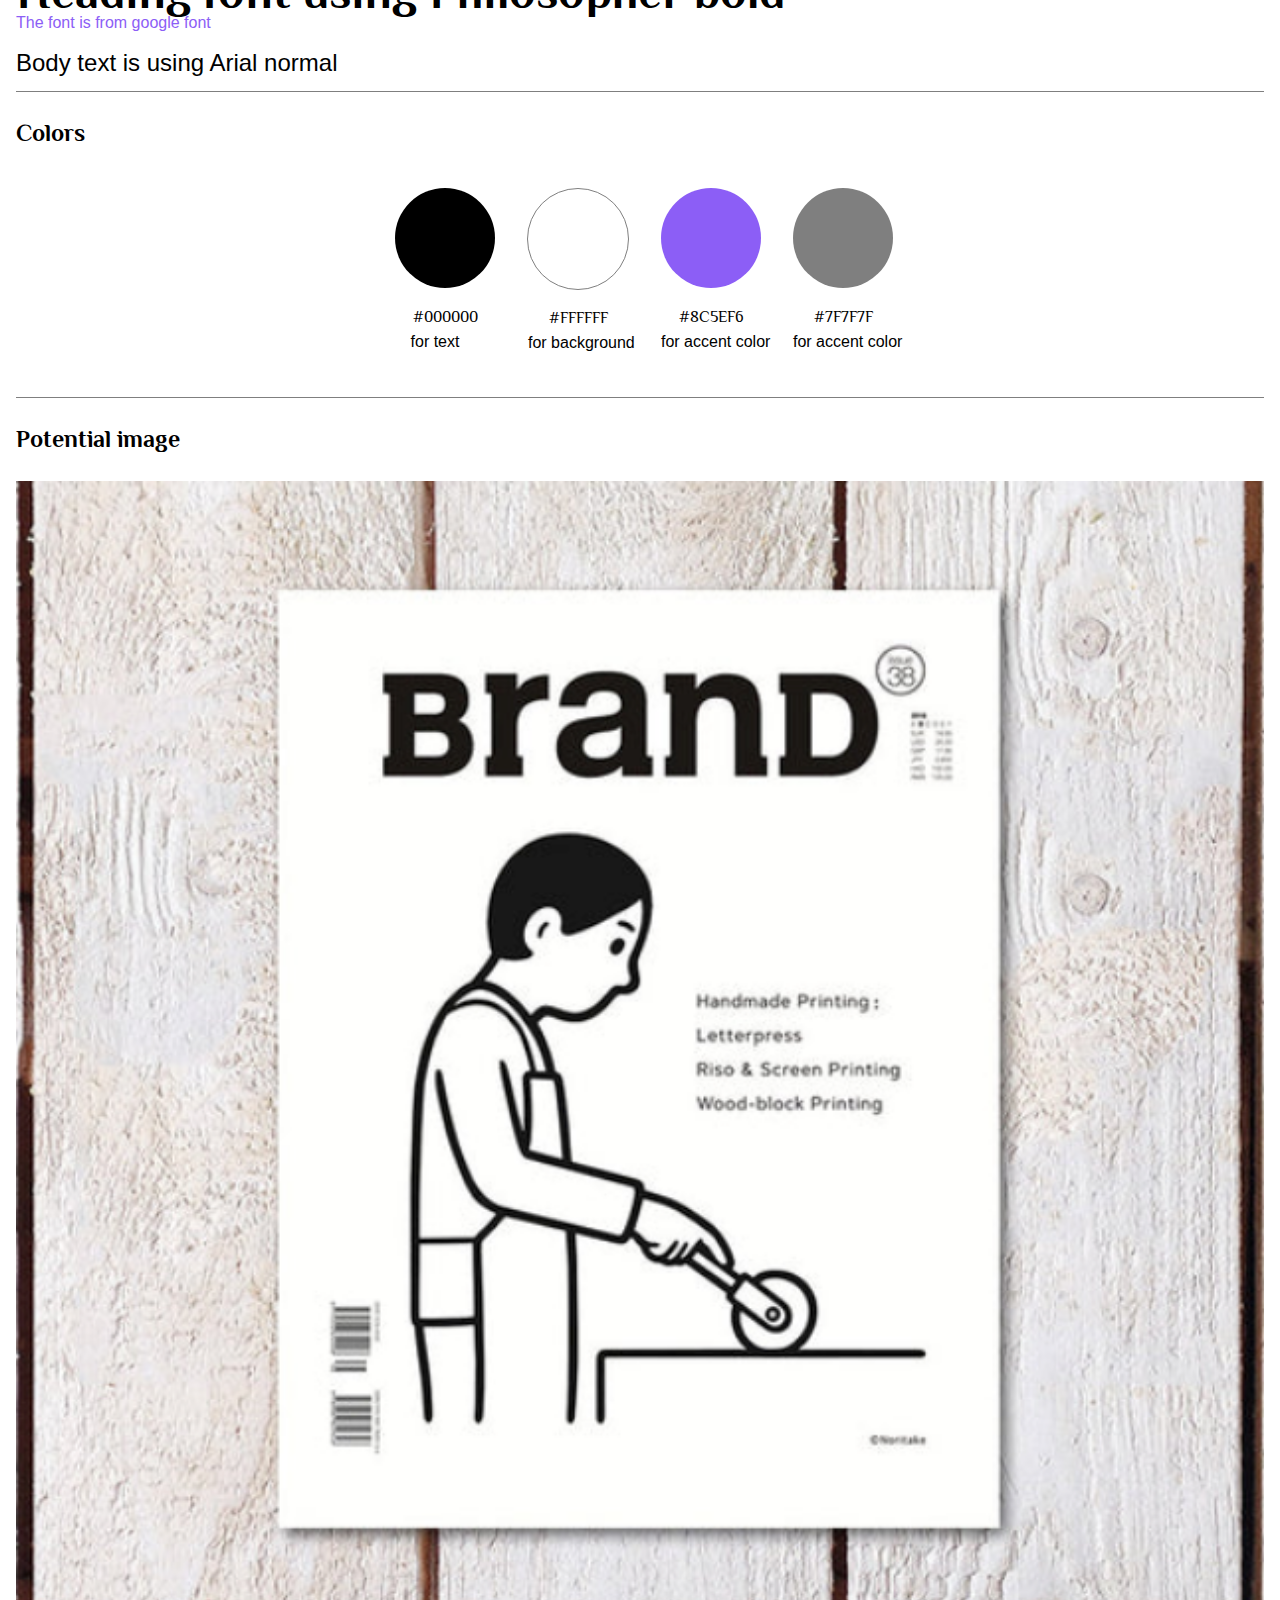
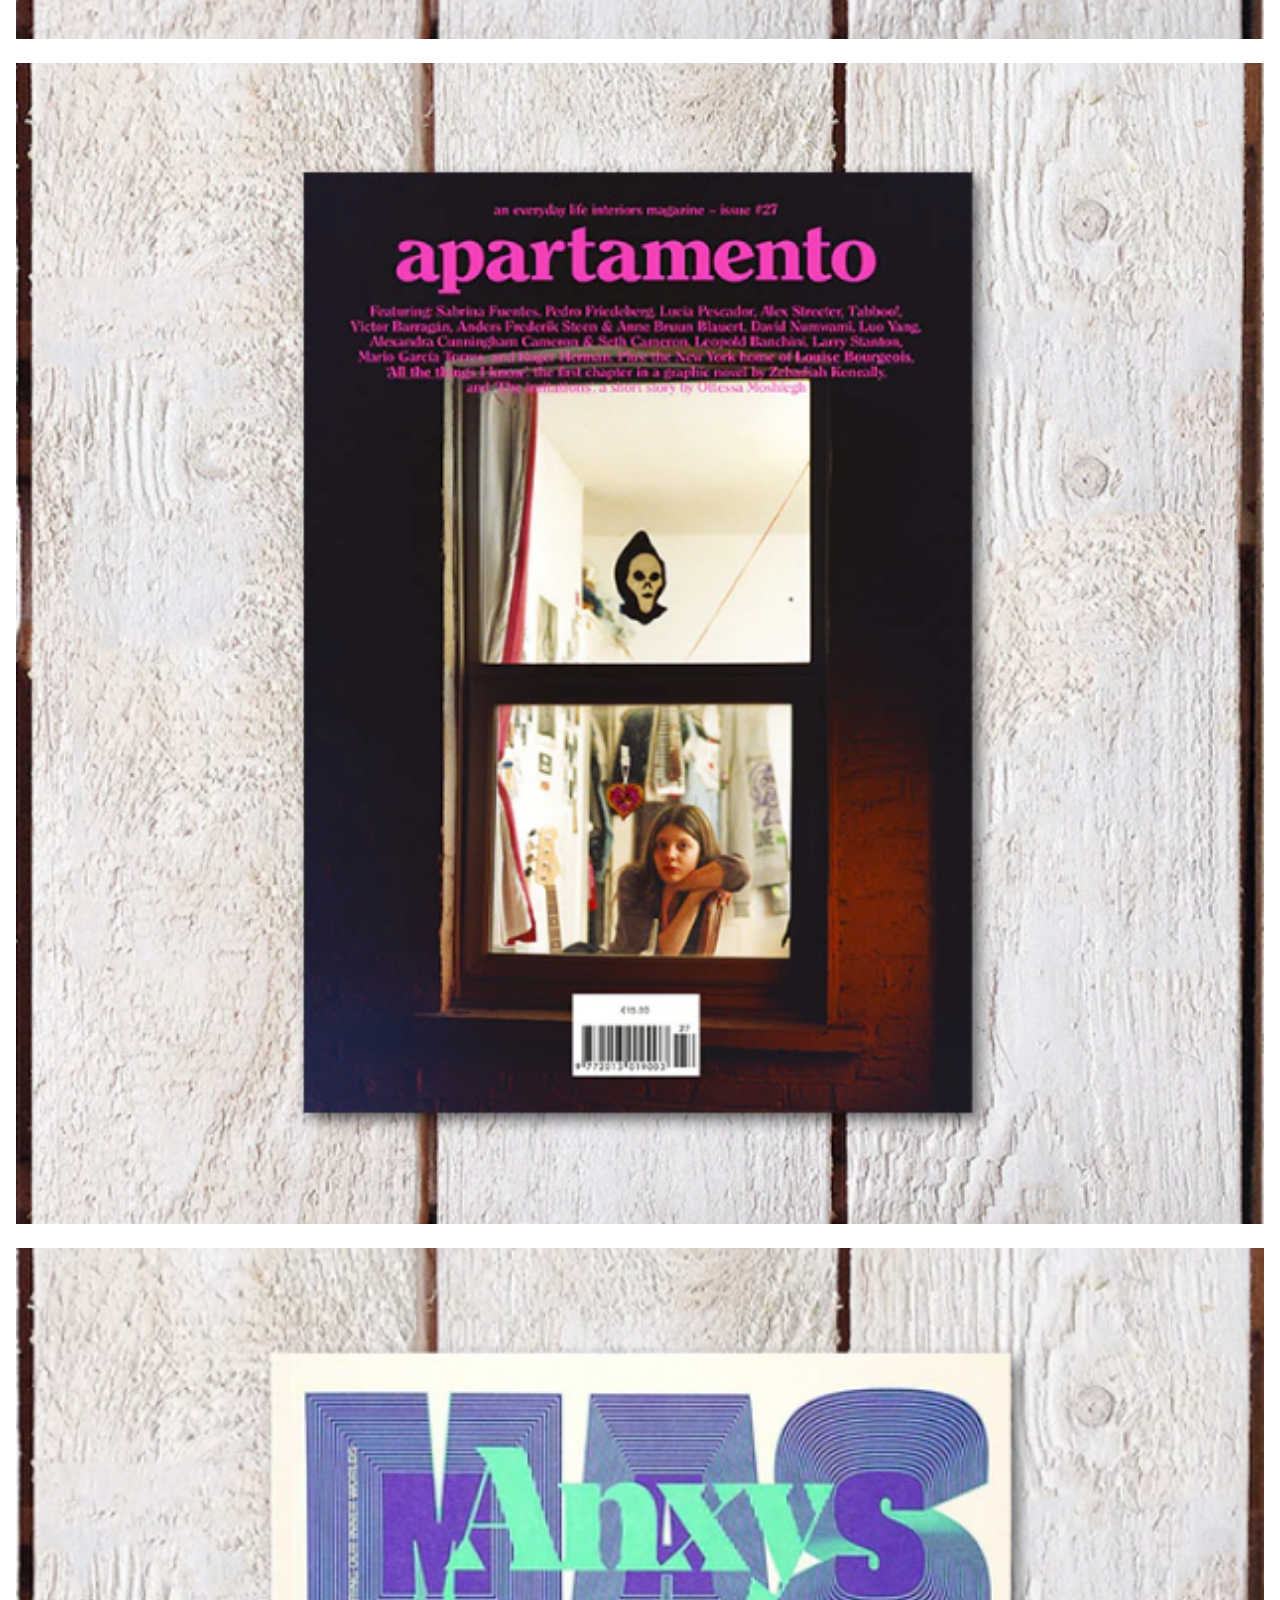
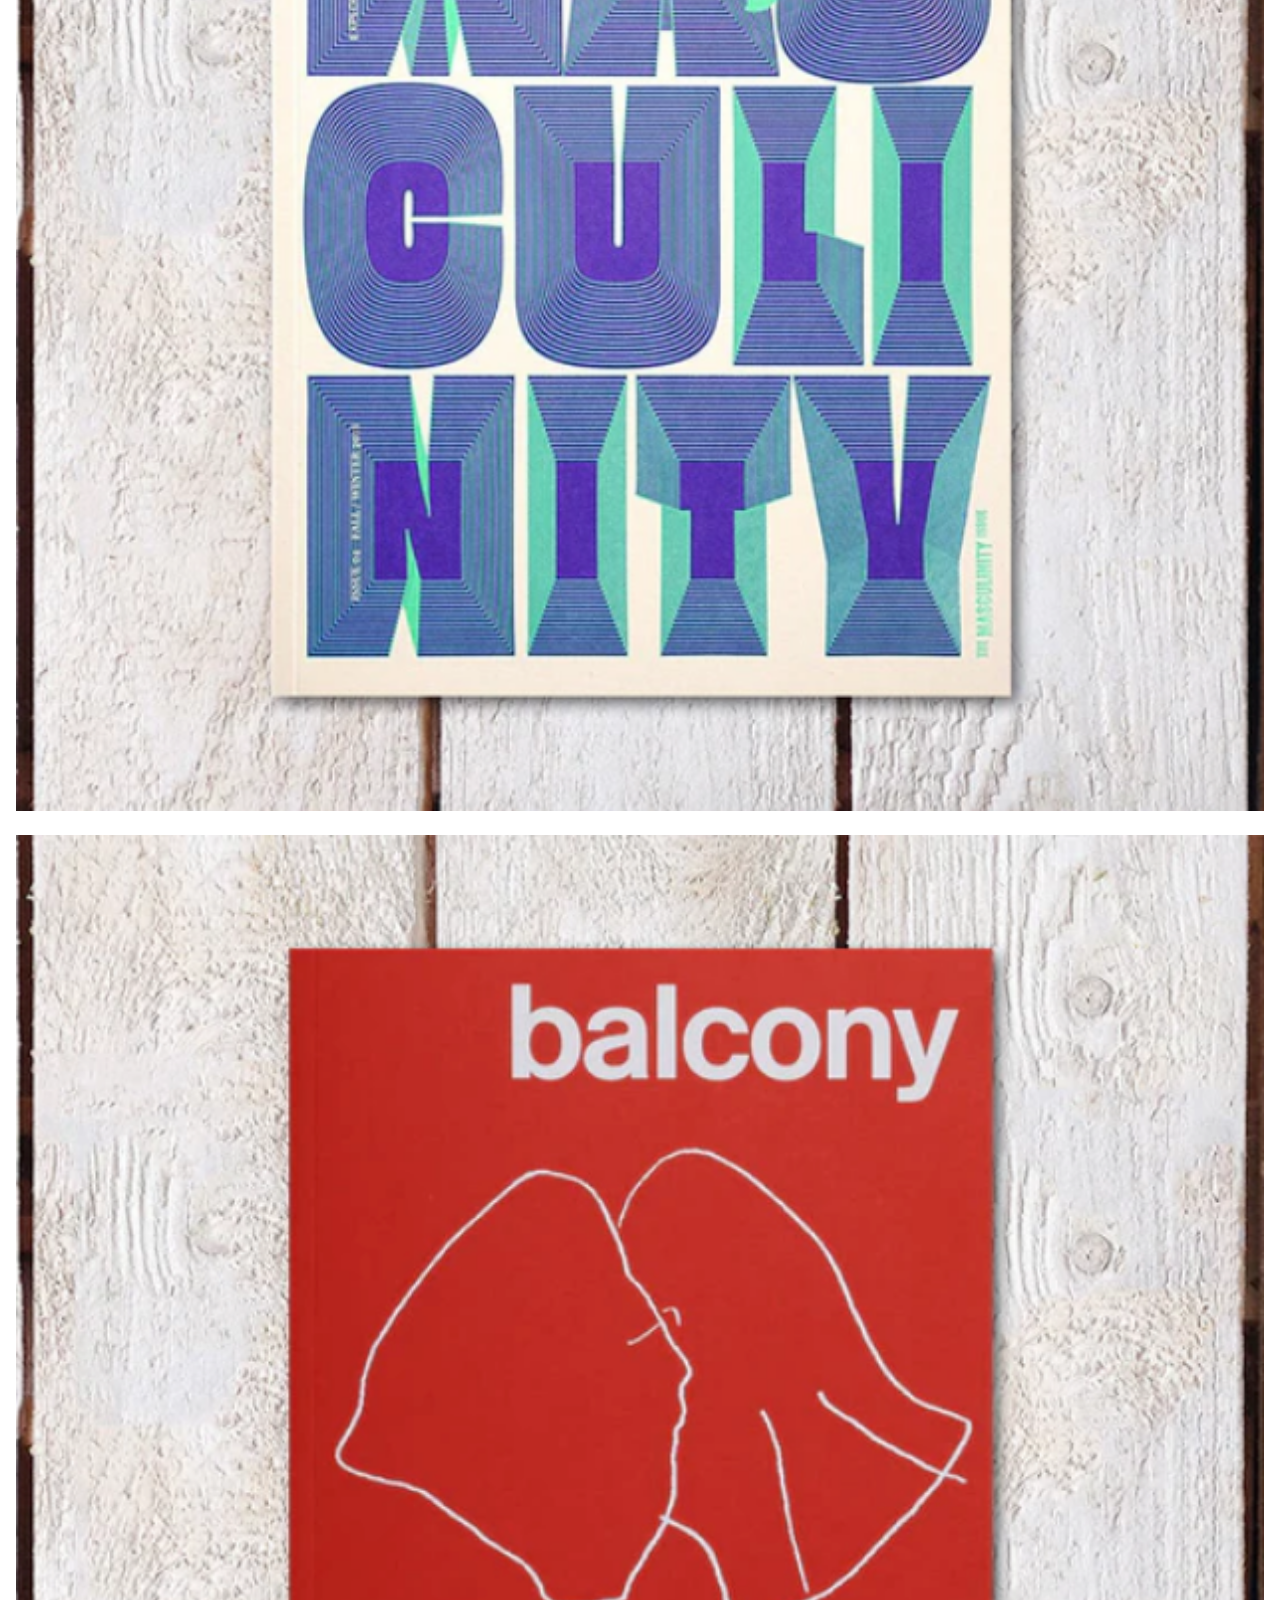
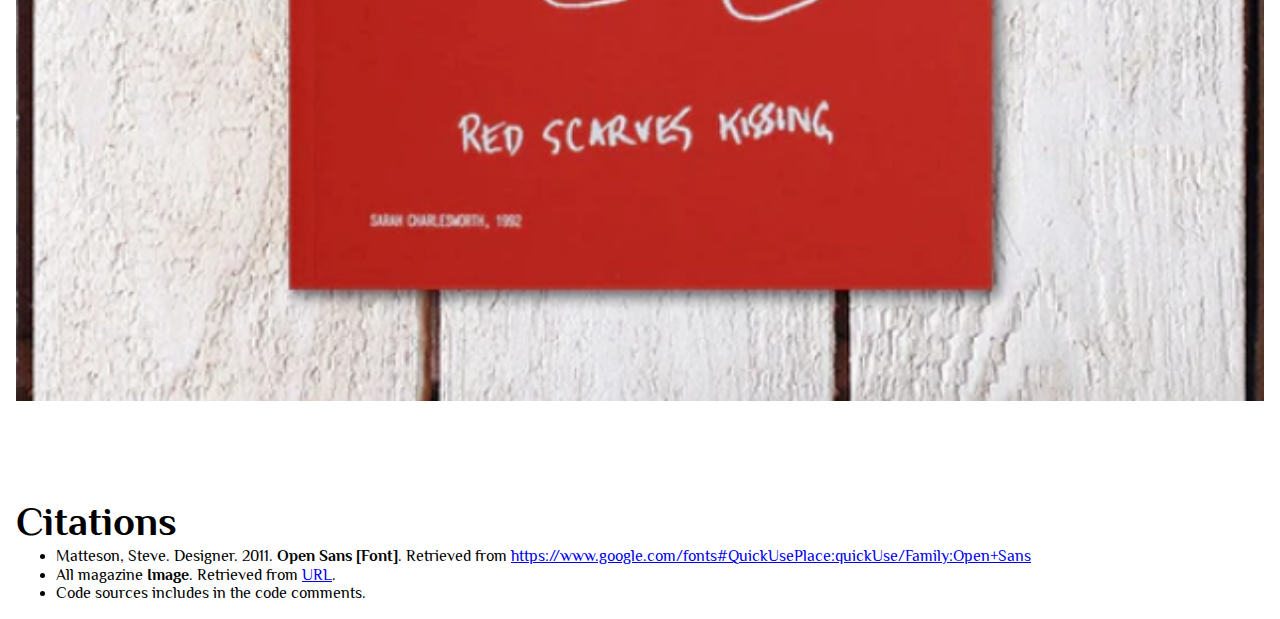
==== commit 85333c06: "Merge branch 'master' into branch1" ====
--- a/index.html
+++ b/index.html
@@ -12,7 +12,13 @@
     <link rel="stylesheet" href="css/normalize.css">
 
     
+<<<<<<< HEAD
 <!--new comment-->
+=======
+<!--
+  hello
+-->
+>>>>>>> master
   </head>
 
   <body>
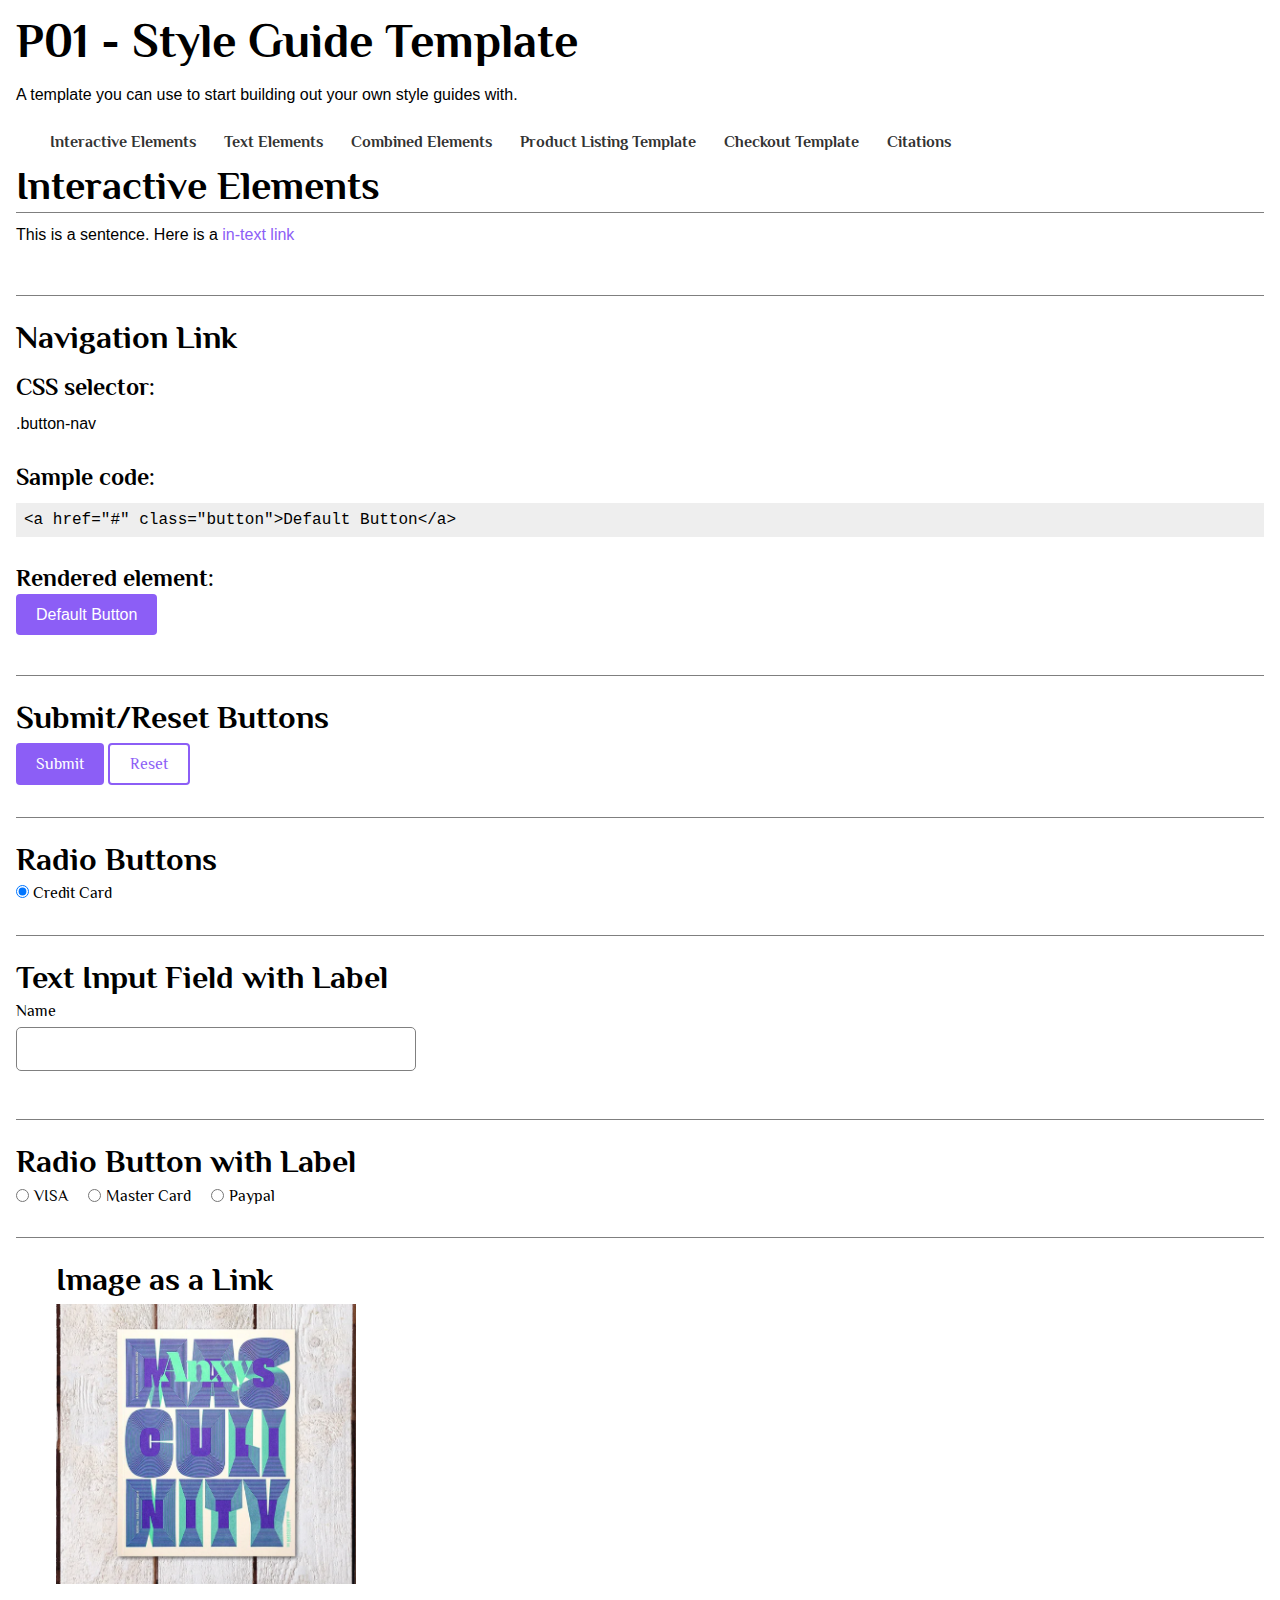
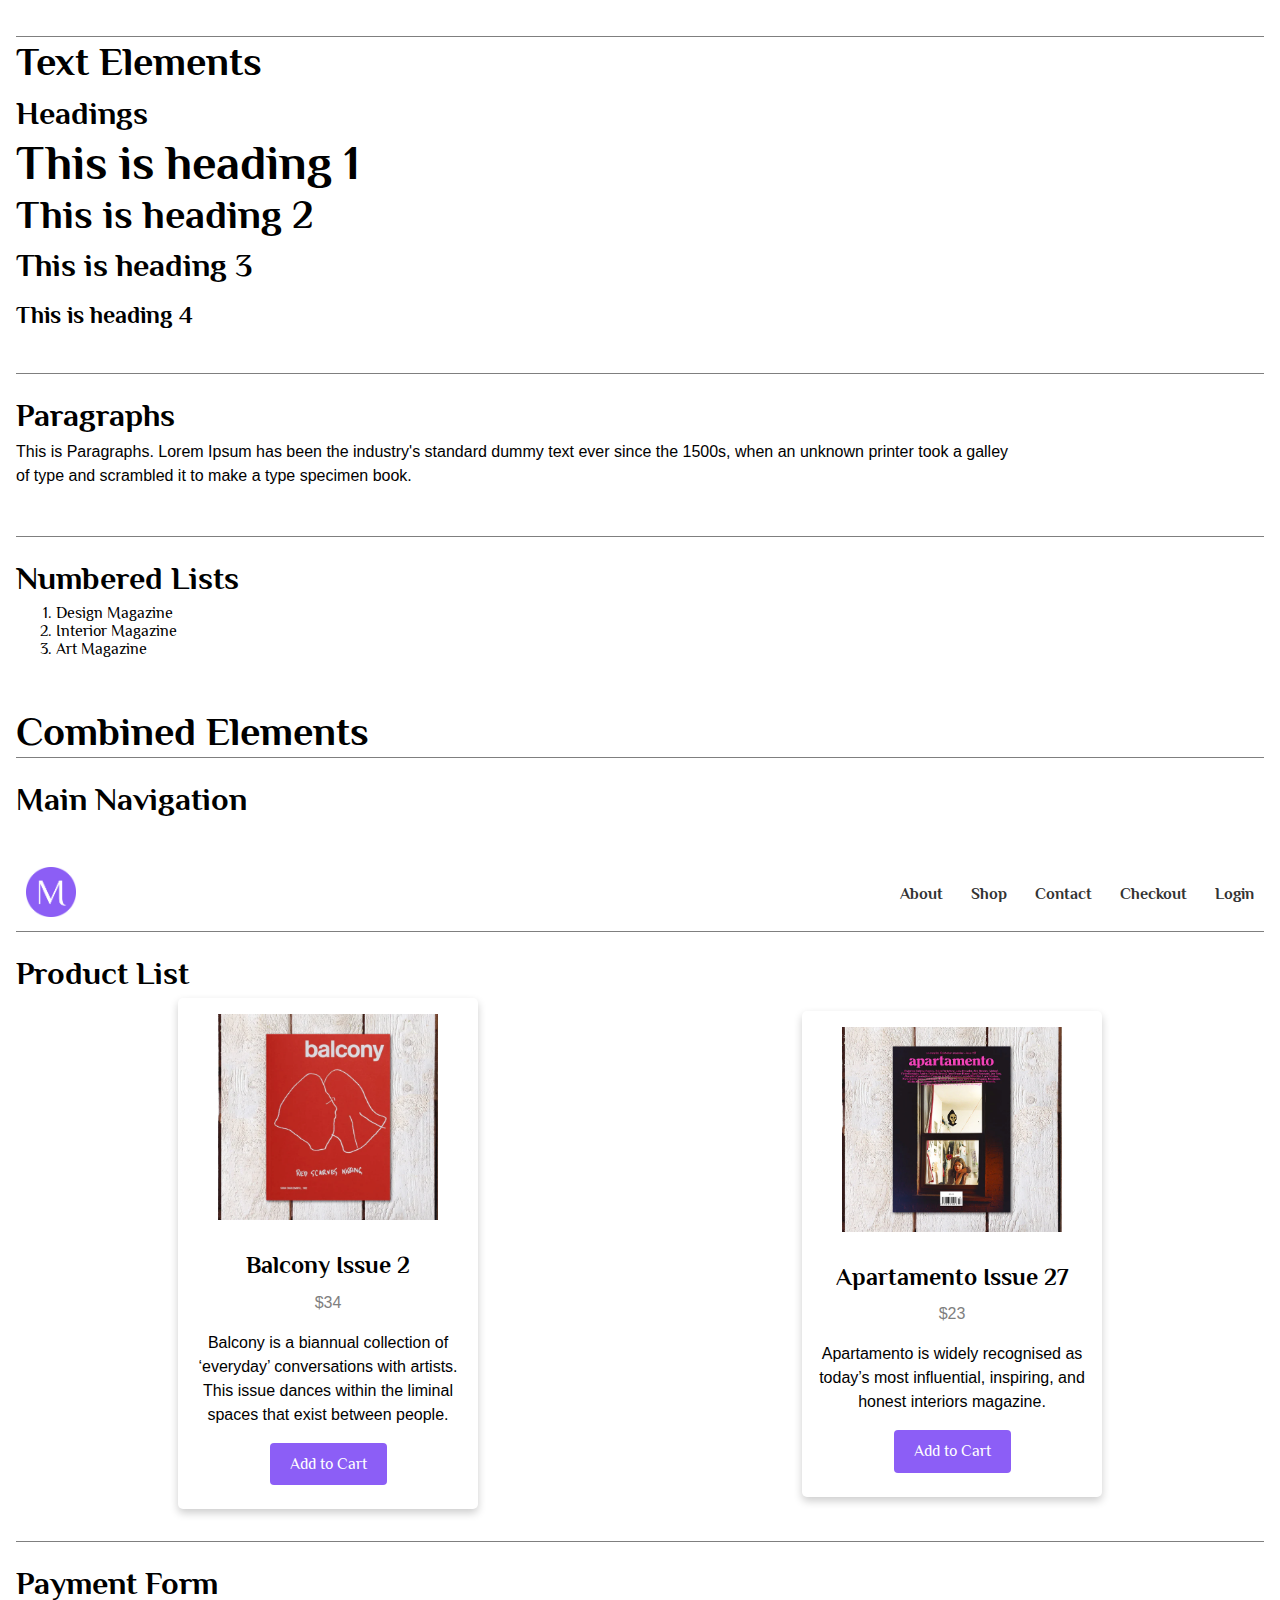
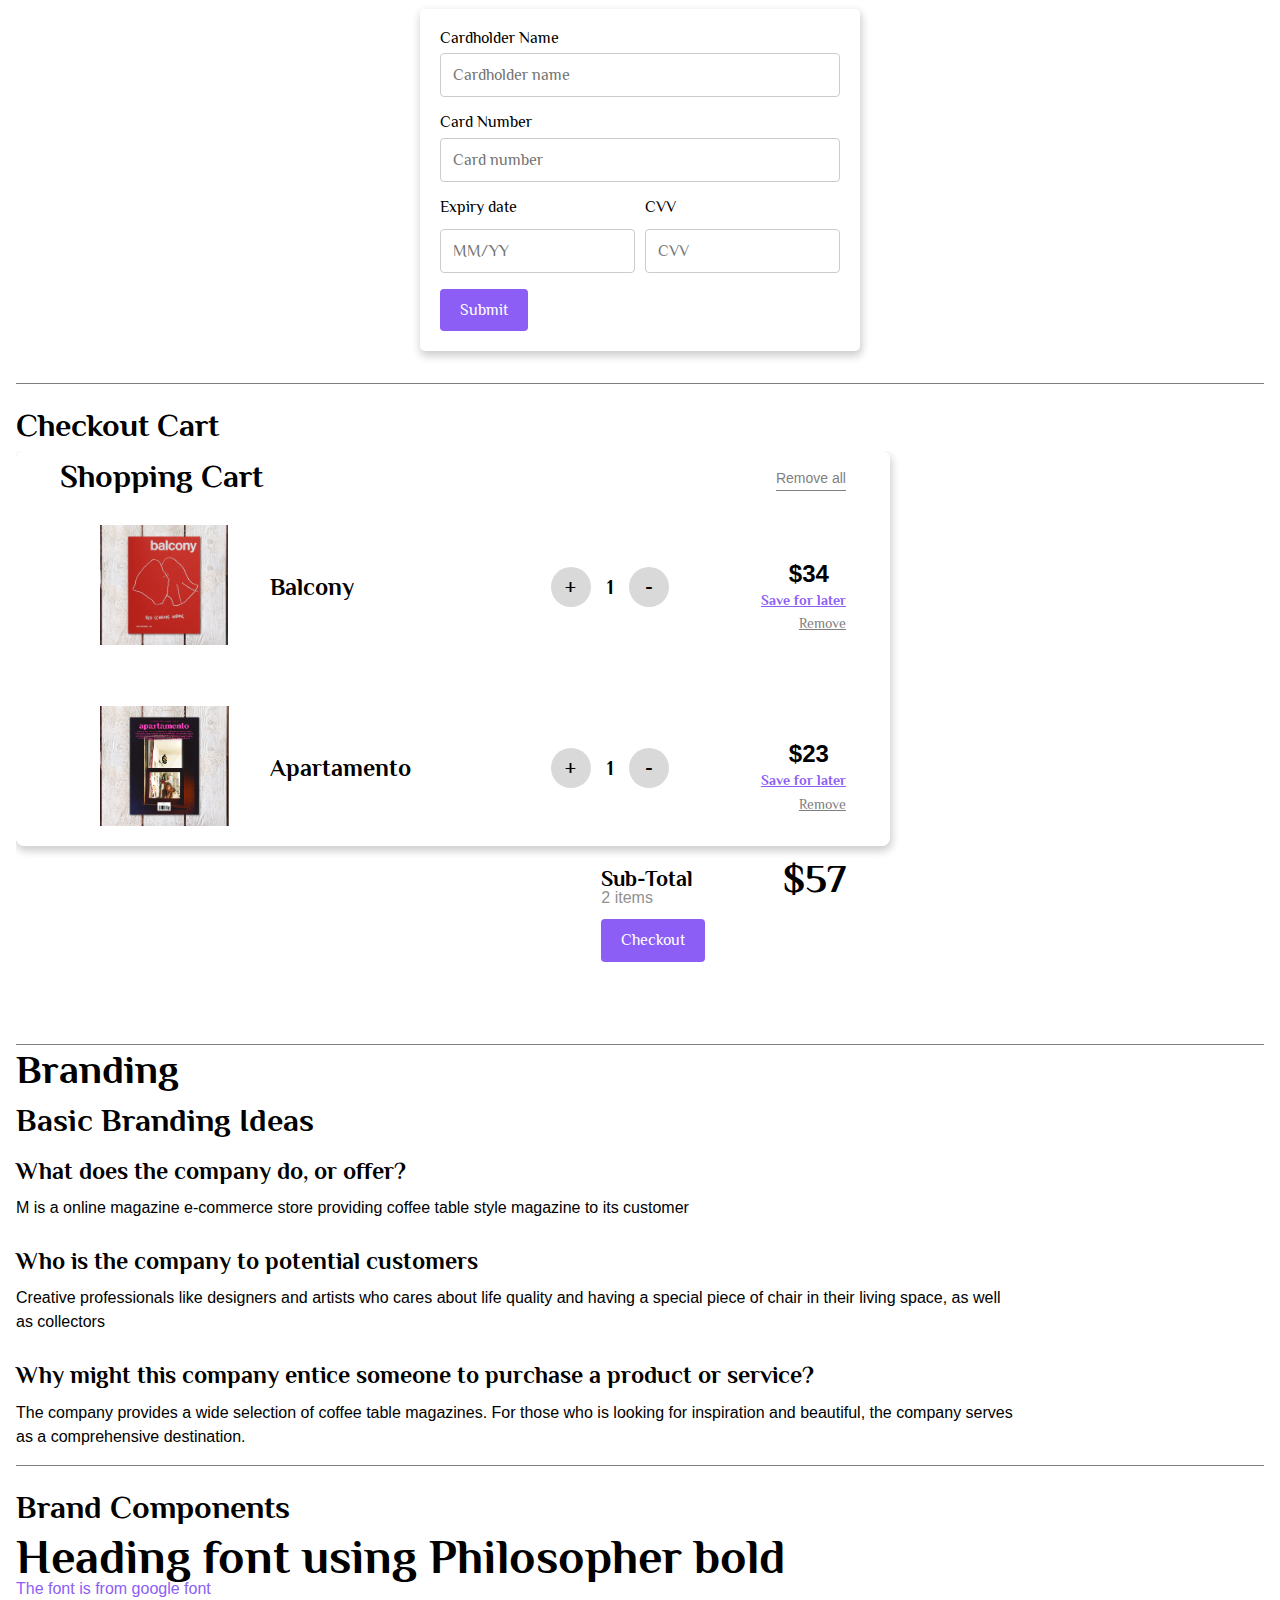
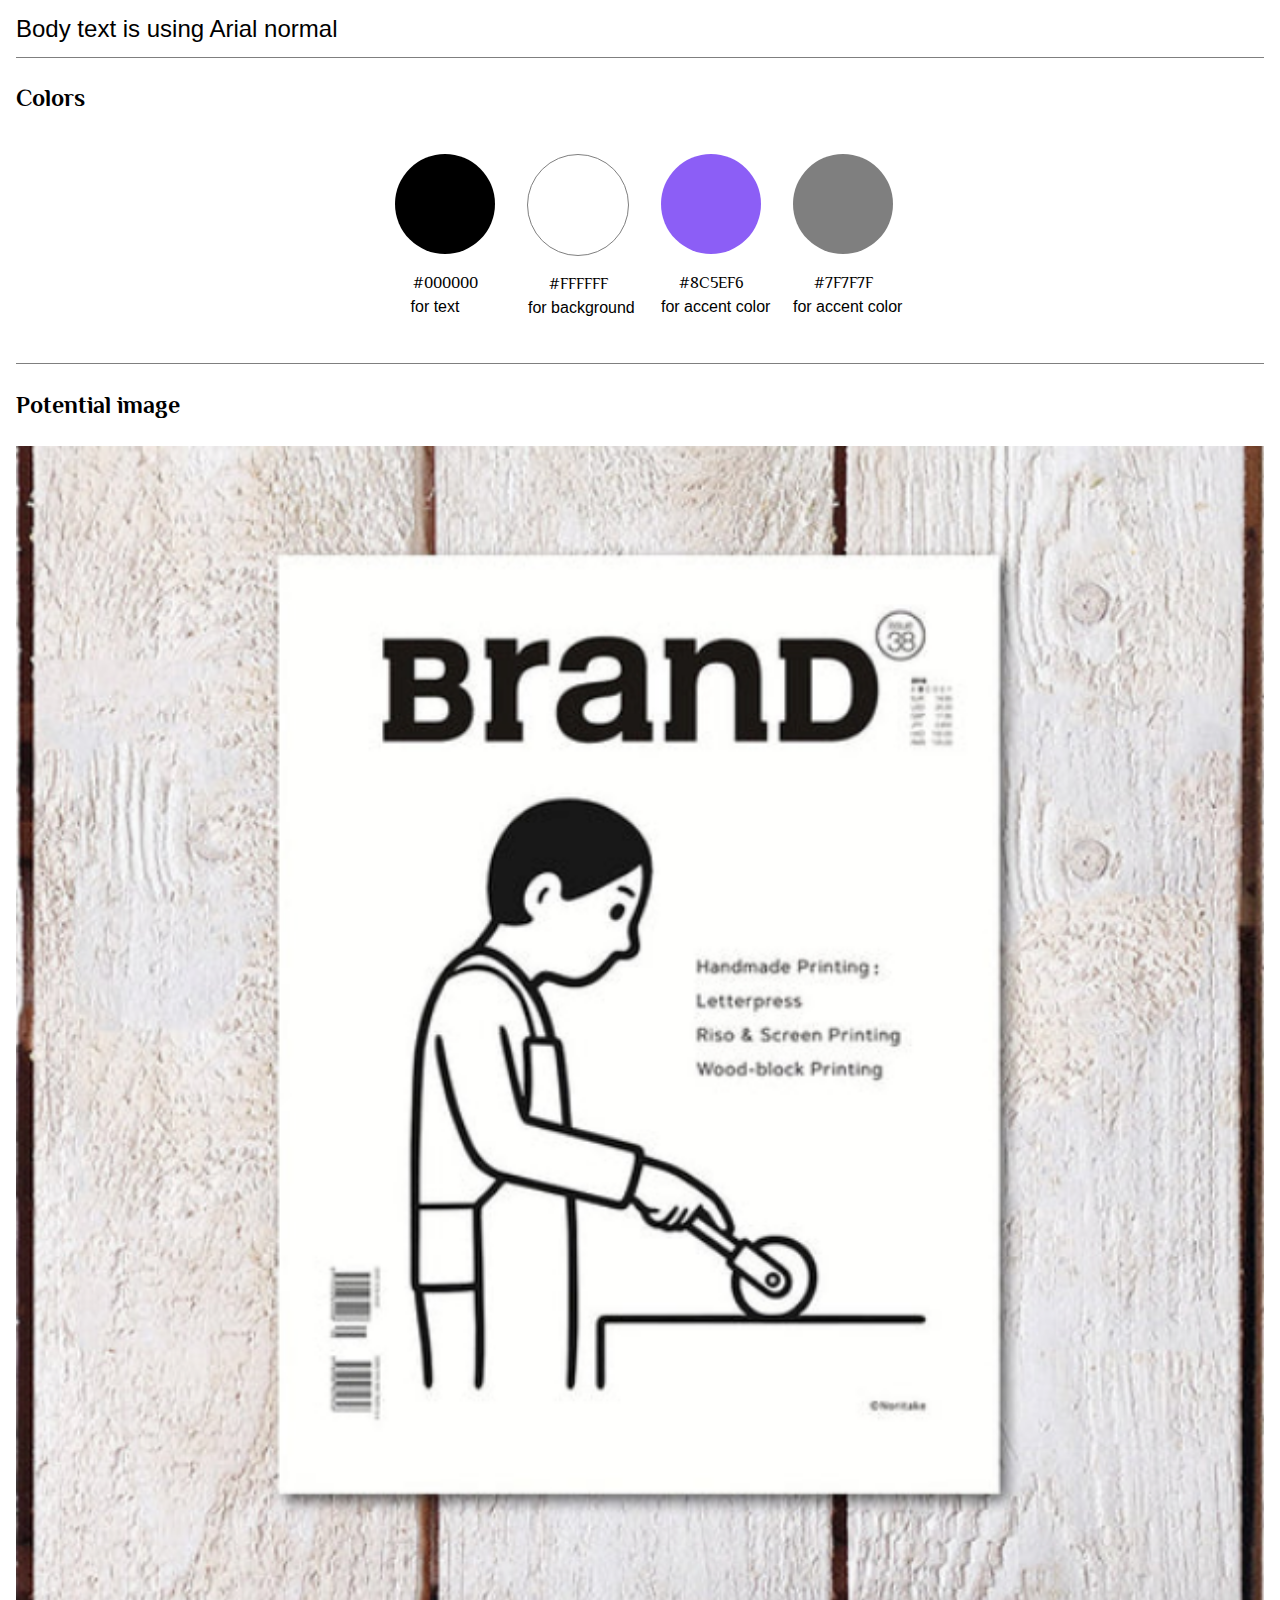
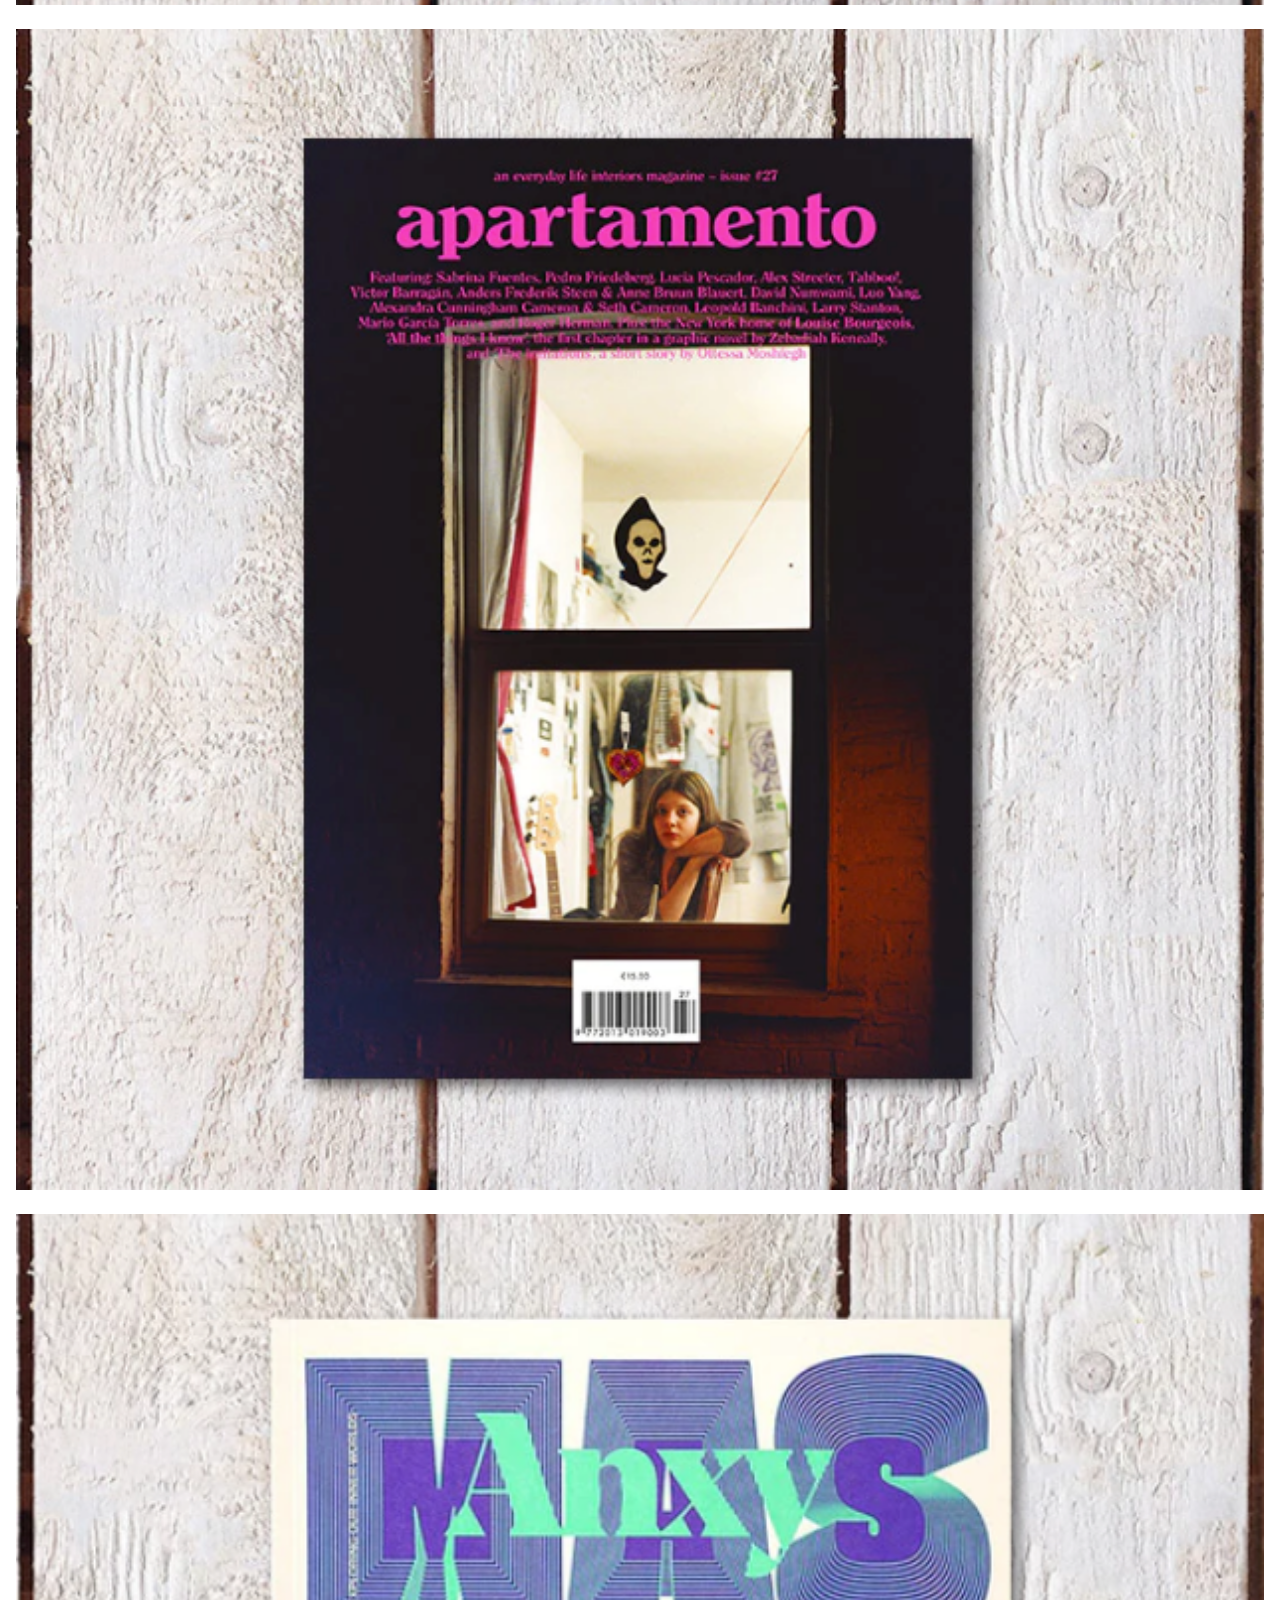
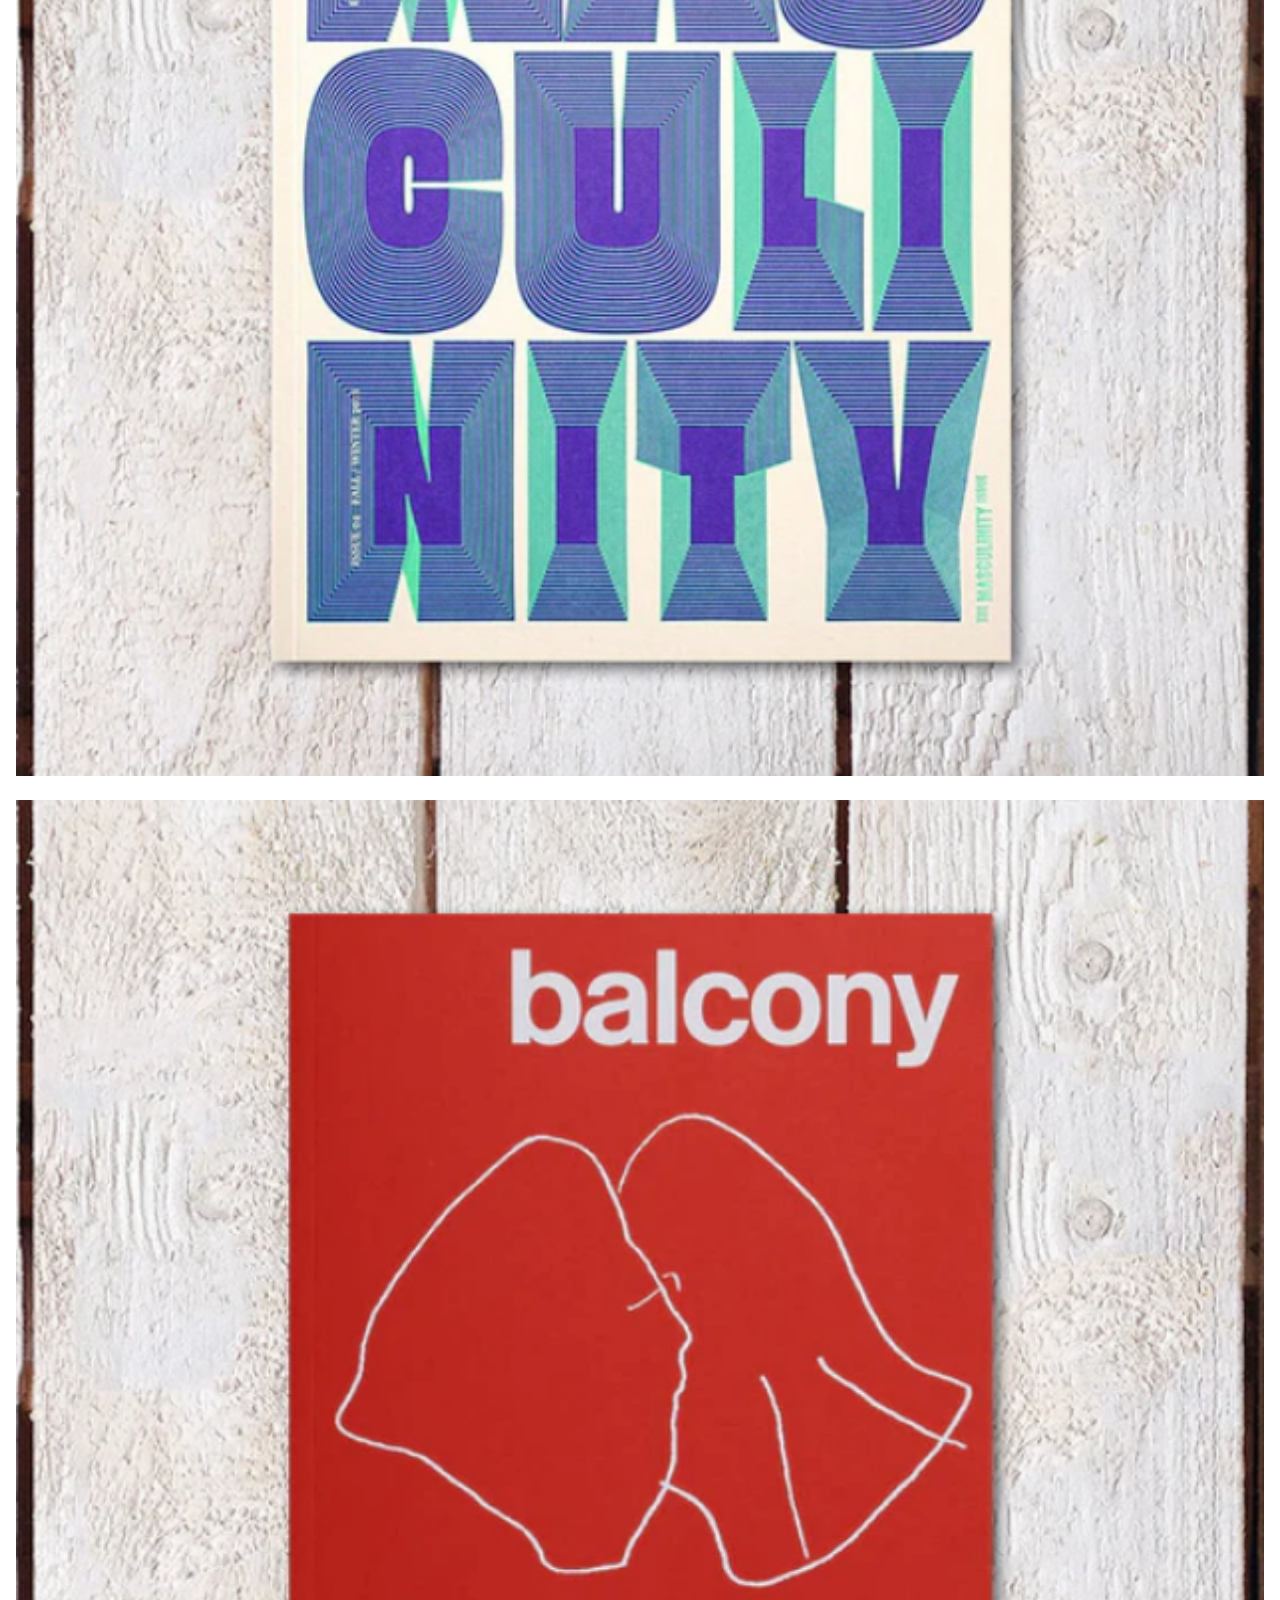
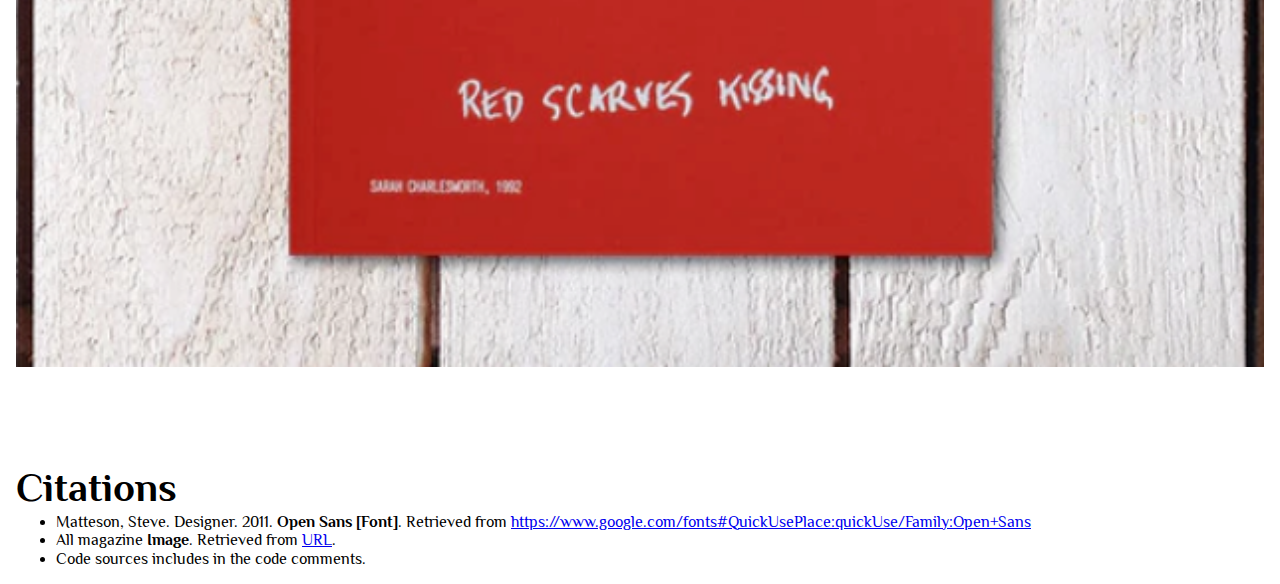
==== commit 4439e9a6: "Removed test comment" ====
--- a/index.html
+++ b/index.html
@@ -12,13 +12,7 @@
     <link rel="stylesheet" href="css/normalize.css">
 
     
-<<<<<<< HEAD
-<!--new comment-->
-=======
-<!--
-  hello
--->
->>>>>>> master
+
   </head>
 
   <body>
